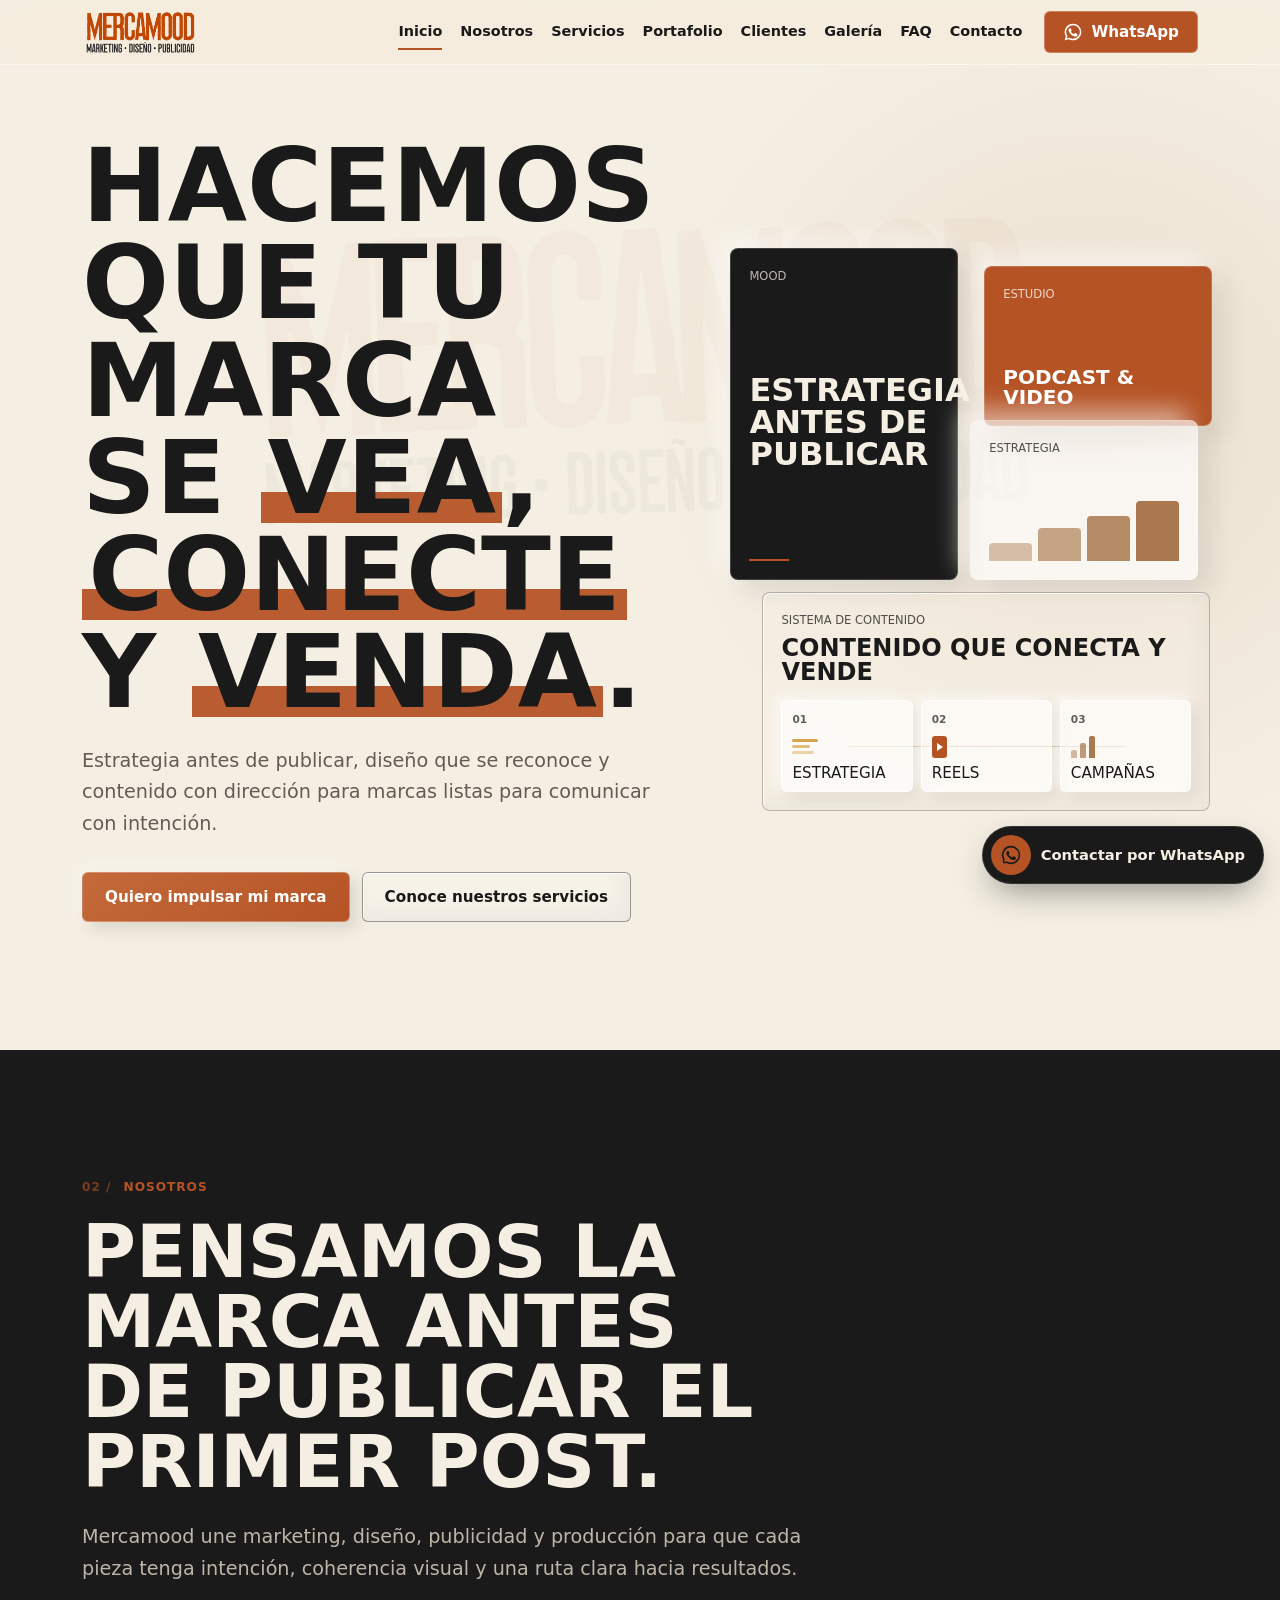
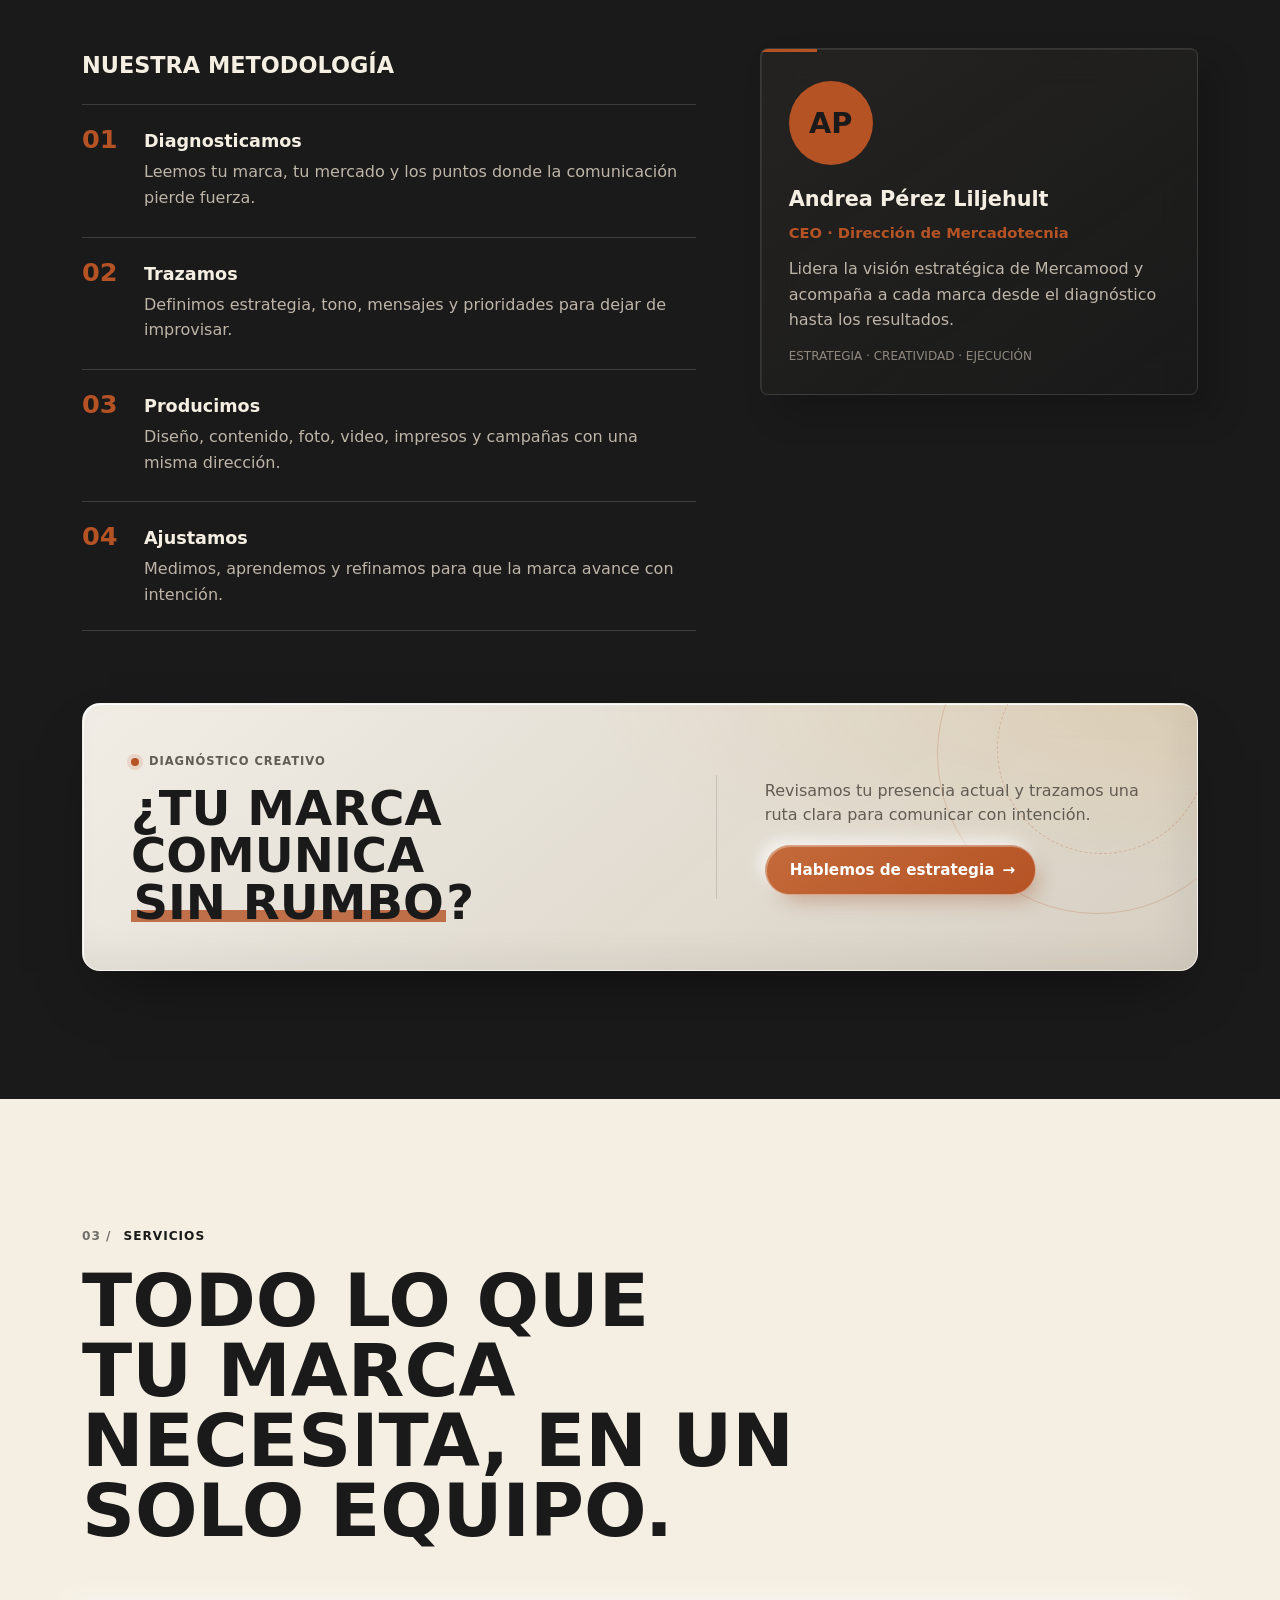
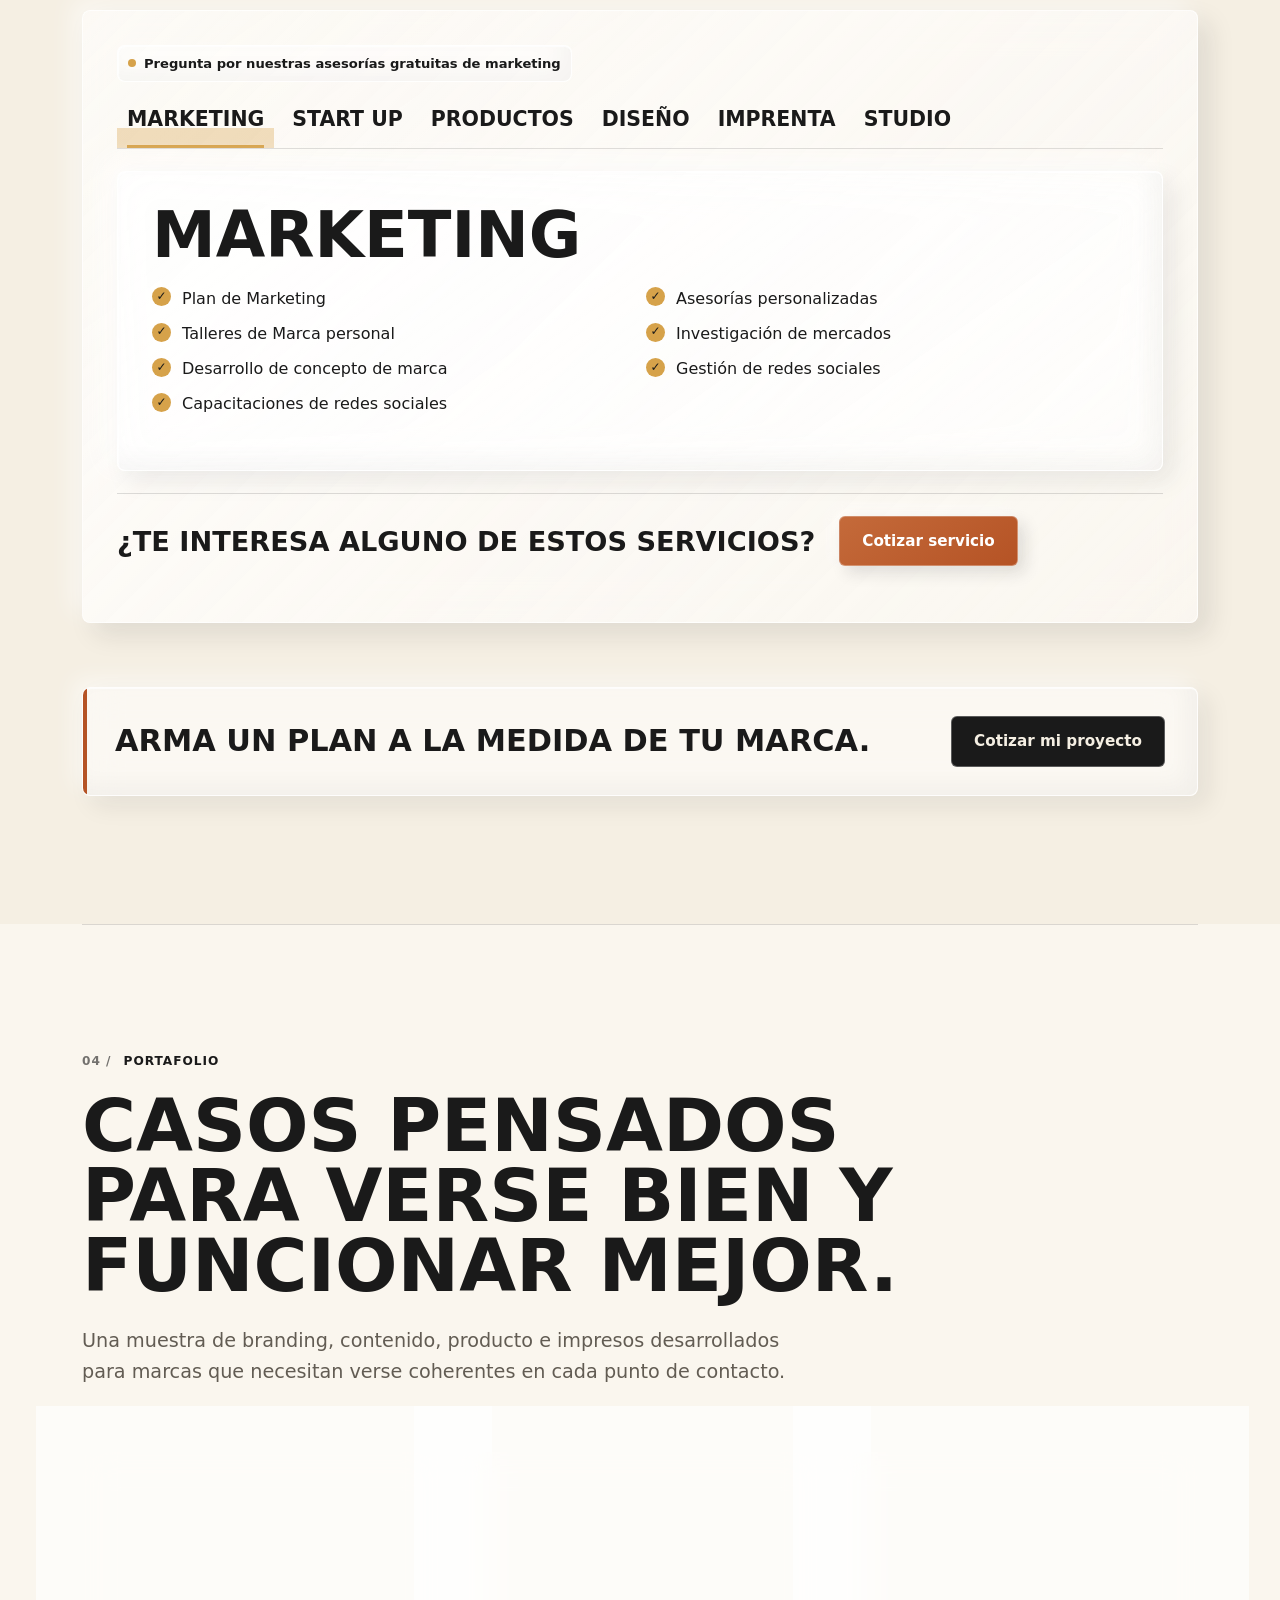
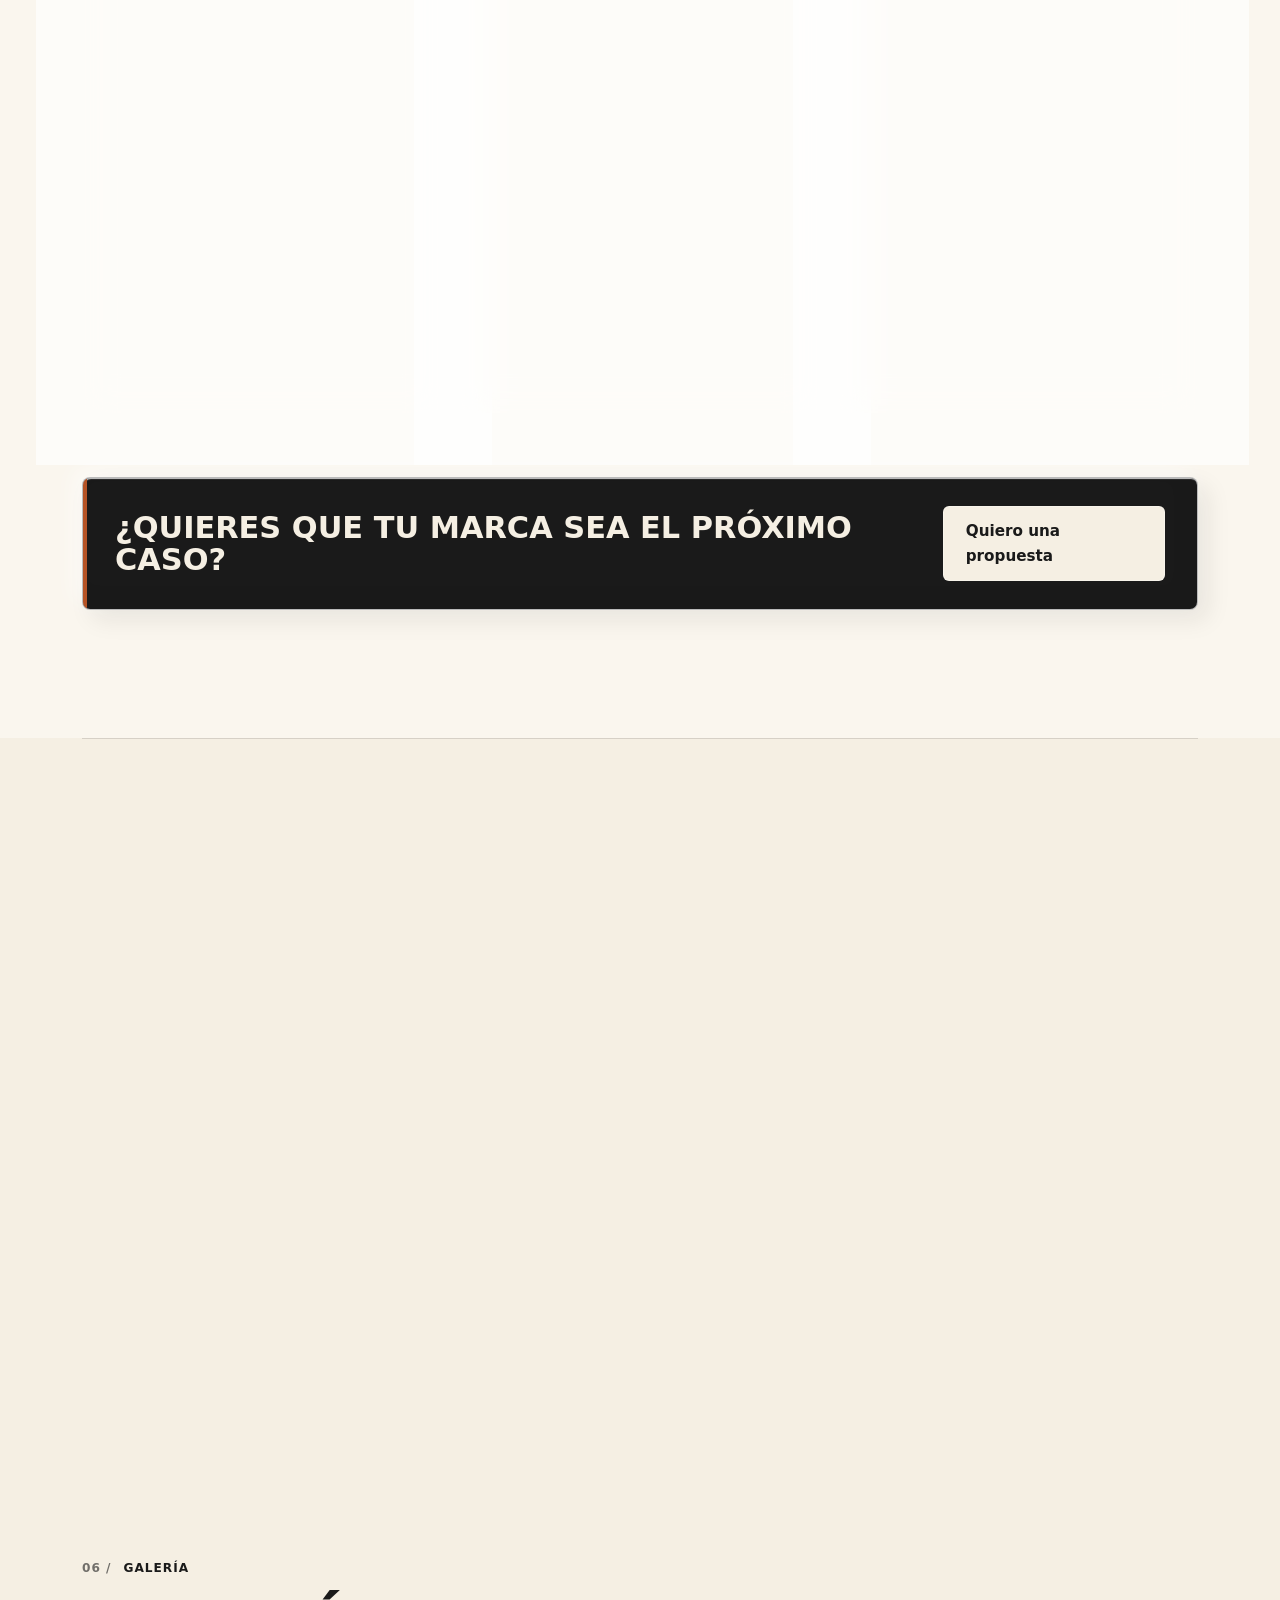
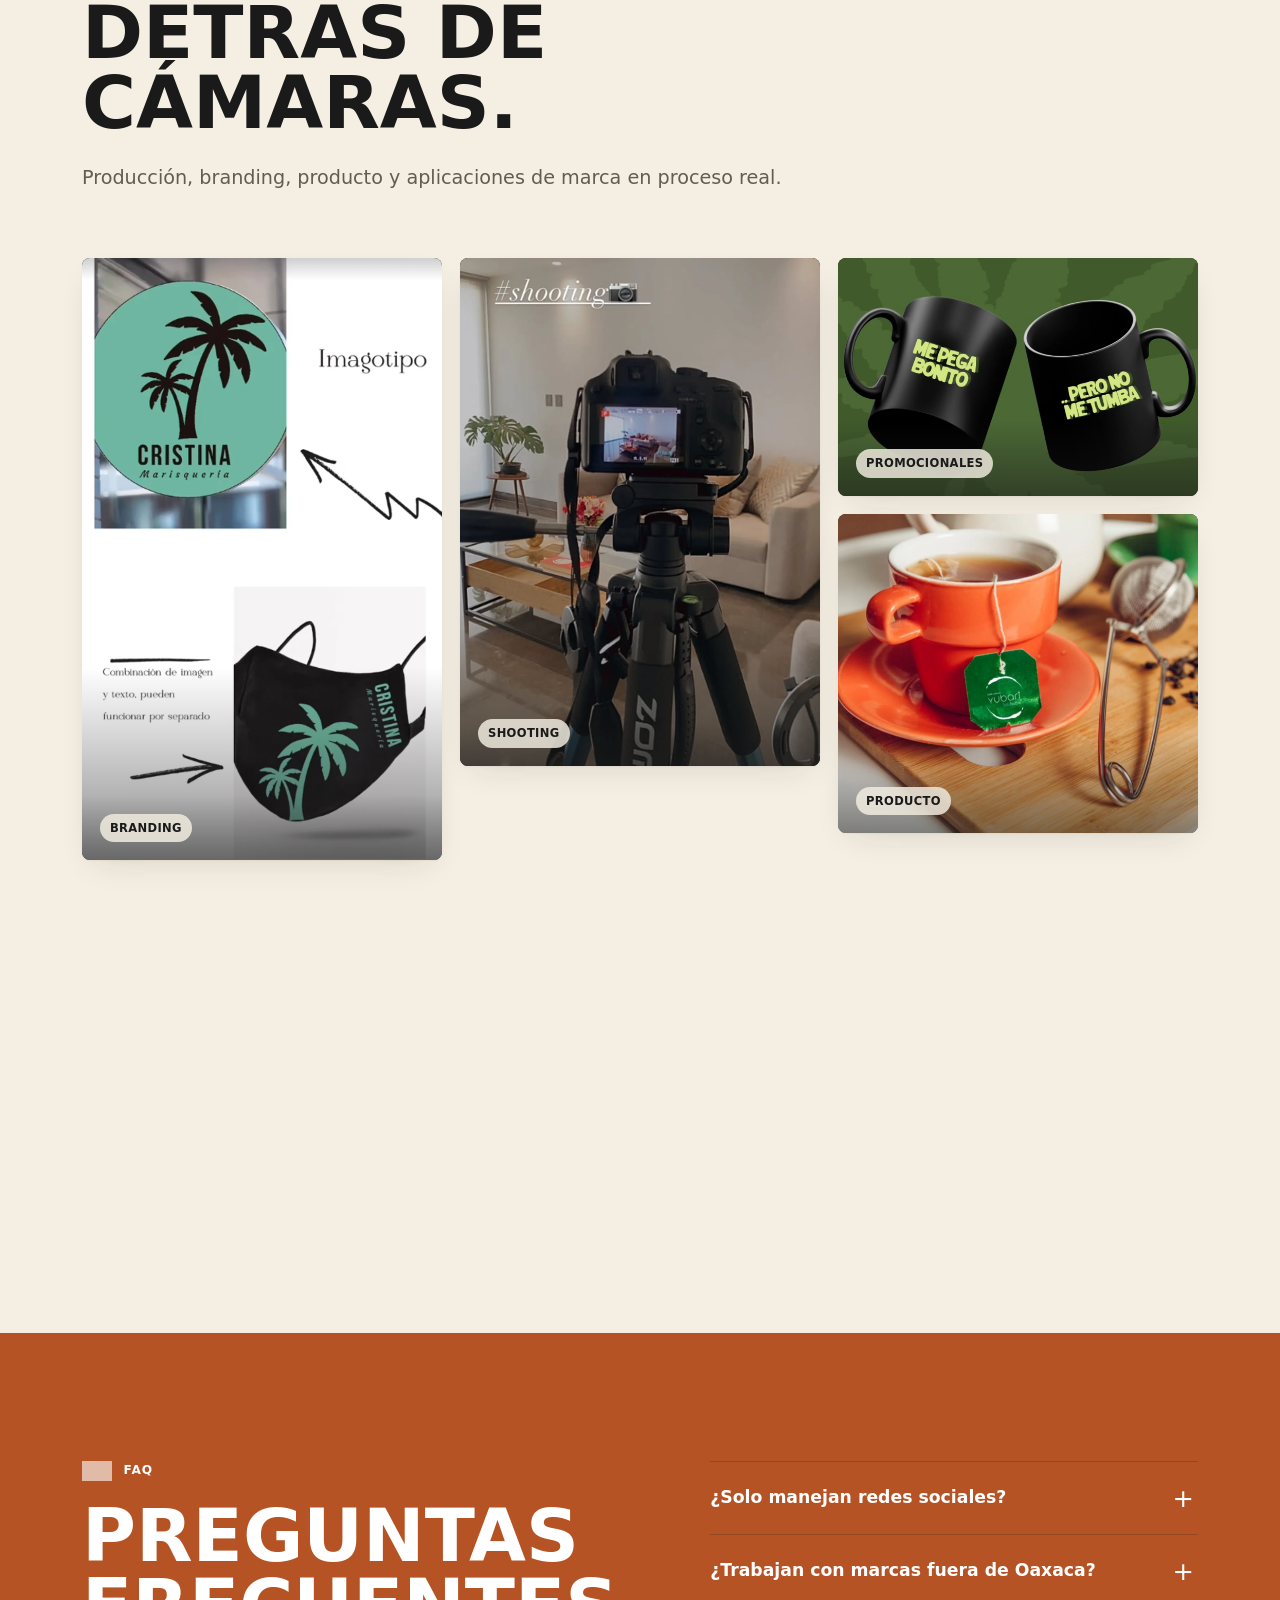
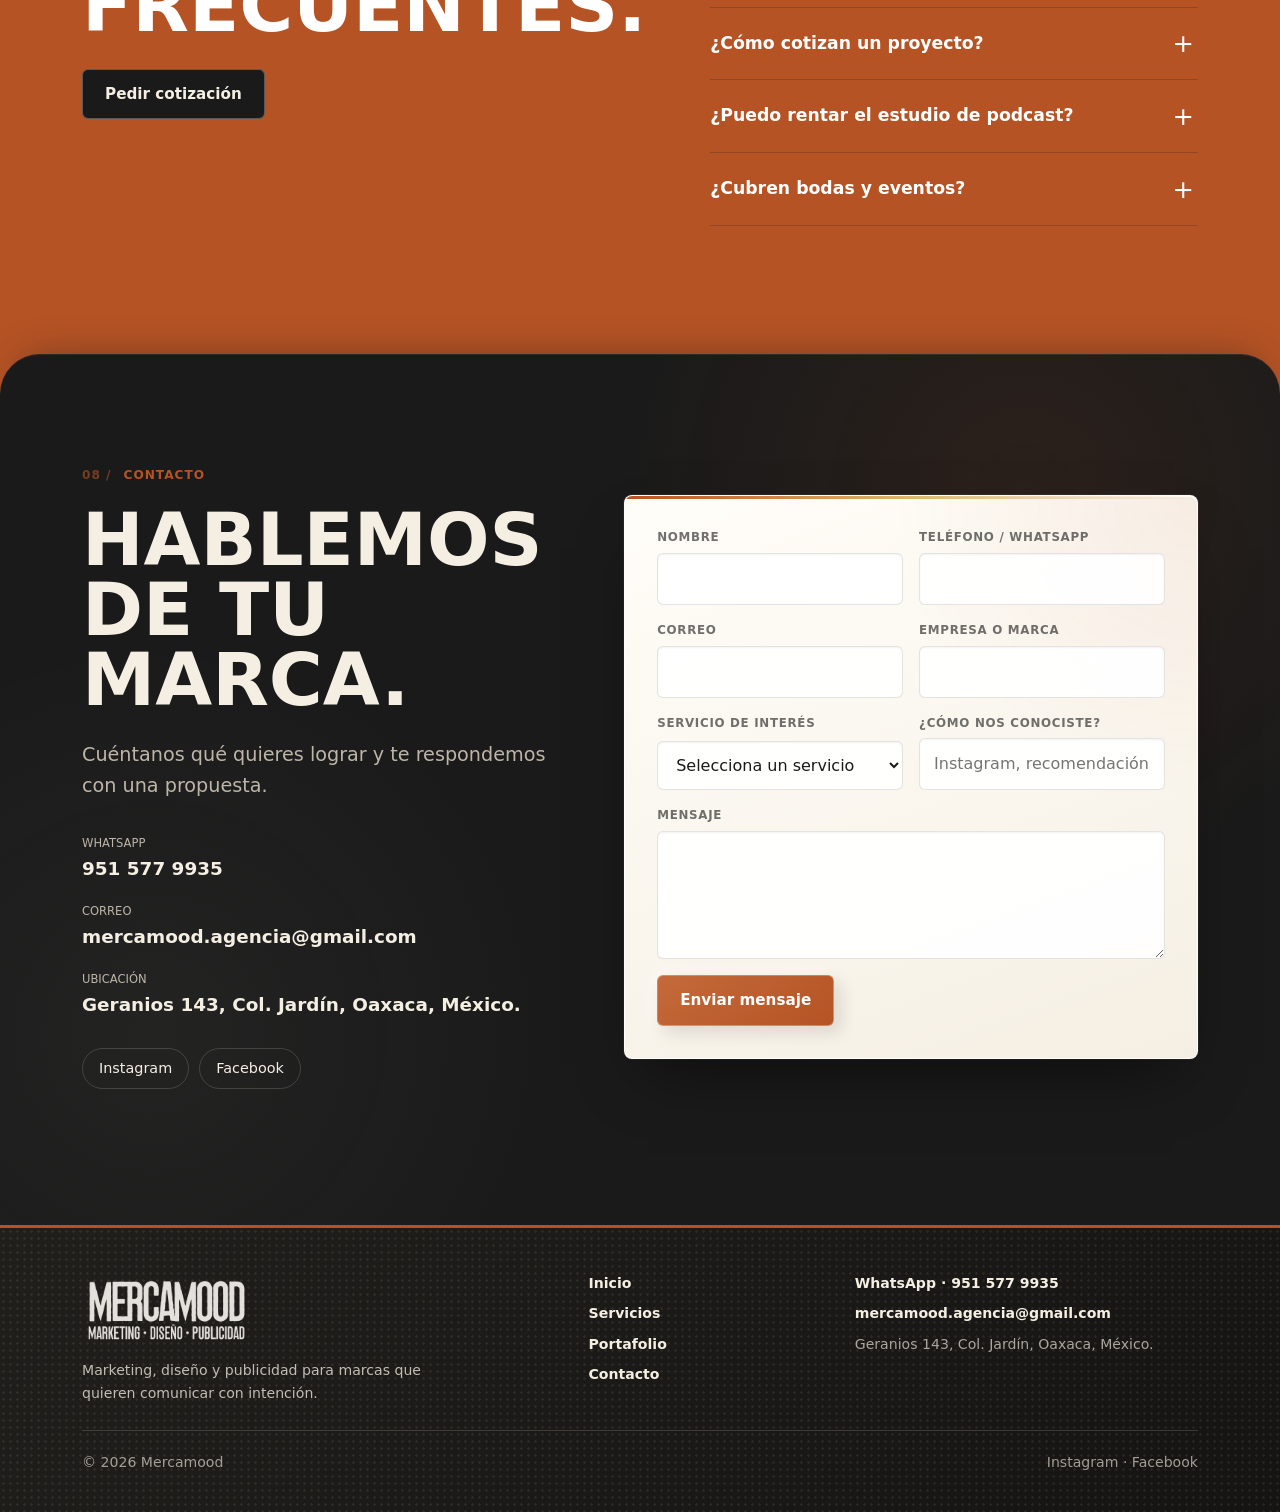
==== index.html @ 25a45ab7 "Add Mercamood landing page" ====
<!DOCTYPE html>
<html lang="es">
  <head>
    <meta charset="utf-8">
    <meta name="viewport" content="width=device-width, initial-scale=1">
    <title>Mercamood | Agencia creativa de marketing y comunicación en Oaxaca</title>
    <meta name="description" content="Hacemos que tu marca se vea, conecte y venda. Estrategia, contenido, diseño y publicidad para marcas que quieren dejar de improvisar y empezar a comunicar con intención.">
    <meta name="theme-color" content="#1A1A1A">
    <link rel="canonical" href="https://mercamood.com.mx/">
    <meta property="og:type" content="website">
    <meta property="og:locale" content="es_MX">
    <meta property="og:url" content="https://mercamood.com.mx/">
    <meta property="og:site_name" content="Mercamood">
    <meta property="og:title" content="Mercamood | Hacemos que tu marca se vea, conecte y venda.">
    <meta property="og:description" content="Estrategia, contenido, diseño y publicidad para marcas que quieren dejar de improvisar y empezar a comunicar con intención.">
    <meta property="og:image" content="https://mercamood.com.mx/assets/og-mercamood.png">
    <meta property="og:image:width" content="1200">
    <meta property="og:image:height" content="630">
    <meta property="og:image:alt" content="Mercamood, agencia creativa de marketing, diseño y publicidad en Oaxaca.">
    <meta name="twitter:card" content="summary_large_image">
    <meta name="twitter:title" content="Mercamood | Hacemos que tu marca se vea, conecte y venda.">
    <meta name="twitter:description" content="Agencia creativa integral de marketing y comunicación en Oaxaca de Juárez.">
    <meta name="twitter:image" content="https://mercamood.com.mx/assets/og-mercamood.png">
    <script type="application/ld+json">
      {
        "@context": "https://schema.org",
        "@type": "ProfessionalService",
        "name": "Mercamood",
        "url": "https://mercamood.com.mx/",
        "logo": "https://mercamood.com.mx/assets/mercamood-logo.png",
        "image": "https://mercamood.com.mx/assets/og-mercamood.png",
        "description": "Agencia creativa de marketing, diseño y publicidad en Oaxaca de Juárez.",
        "telephone": "+529515779935",
        "email": "mercamood.agencia@gmail.com",
        "address": {
          "@type": "PostalAddress",
          "streetAddress": "Geranios 143, Col. Jardín",
          "addressLocality": "Oaxaca",
          "addressCountry": "MX"
        },
        "sameAs": [
          "https://www.instagram.com/mercamood.mx/",
          "https://www.facebook.com/mercamood.agencia"
        ]
      }
    </script>
    <link rel="icon" href="data:image/svg+xml,%3Csvg xmlns='http://www.w3.org/2000/svg' viewBox='0 0 64 64'%3E%3Crect width='64' height='64' rx='14' fill='%231A1A1A'/%3E%3Ctext x='50%25' y='56%25' text-anchor='middle' dominant-baseline='middle' font-family='Arial' font-weight='900' font-size='38' fill='%23B55325'%3EM%3C/text%3E%3C/svg%3E">
    <link rel="stylesheet" href="styles.css">
    <script>document.documentElement.classList.add('js');</script>
    <script src="script.js" defer></script>
  </head>
  <body>
    <a class="skip-link" href="#inicio">Saltar al contenido</a>

    <header class="site-header" id="top">
      <div class="container header-inner">
        <a class="brand" href="#inicio" aria-label="Mercamood, ir al inicio">
          <img class="brand-logo" src="assets/mercamood-logo.png" alt="Mercamood">
        </a>

        <button class="nav-toggle" type="button" aria-expanded="false" aria-controls="site-nav">
          <span class="nav-toggle-bar" aria-hidden="true"></span>
          <span class="sr-only">Abrir menú</span>
        </button>

        <nav class="site-nav" id="site-nav" aria-label="Principal">
          <ul>
            <li><a href="#inicio" data-nav>Inicio</a></li>
            <li><a href="#nosotros" data-nav>Nosotros</a></li>
            <li><a href="#servicios" data-nav>Servicios</a></li>
            <li><a href="#portafolio" data-nav>Portafolio</a></li>
            <li><a href="#clientes" data-nav>Clientes</a></li>
            <li><a href="#galeria" data-nav>Galería</a></li>
            <li><a href="#faq" data-nav>FAQ</a></li>
            <li><a href="#contacto" data-nav>Contacto</a></li>
          </ul>
          <a class="btn btn-whatsapp header-cta" href="https://wa.me/9515779935" target="_blank" rel="noopener">
            <svg aria-hidden="true" viewBox="0 0 24 24" class="icon"><path fill="currentColor" d="M12 2a10 10 0 0 0-8.6 15.1L2 22l5-1.3A10 10 0 1 0 12 2Zm0 18.2a8.2 8.2 0 0 1-4.2-1.2l-.3-.2-3 .8.8-2.9-.2-.3A8.2 8.2 0 1 1 12 20.2Zm4.5-6.1c-.2-.1-1.5-.7-1.7-.8-.2-.1-.4-.1-.6.1l-.8 1c-.1.2-.3.2-.5.1a6.7 6.7 0 0 1-3.3-2.9c-.3-.4.3-.4.7-1.4.1-.2 0-.3 0-.4l-.8-1.8c-.2-.5-.4-.4-.6-.4h-.5a1 1 0 0 0-.7.3 3 3 0 0 0-.9 2.2 5.2 5.2 0 0 0 1.1 2.7 11.8 11.8 0 0 0 4.5 4c1.7.7 2.3.8 3.2.6.5-.1 1.5-.6 1.7-1.2.2-.6.2-1.1.2-1.2-.1-.1-.3-.2-.5-.3Z"/></svg>
            WhatsApp
          </a>
        </nav>
      </div>
    </header>

    <main>
      <!-- 1. INICIO -->
      <section id="inicio" class="section hero bg-cream" aria-labelledby="hero-title">
        <div class="container hero-grid">
          <div class="hero-copy reveal">
            <h1 id="hero-title" class="display">Hacemos que tu marca se <em>vea</em>, <em>conecte</em> y <em>venda</em>.</h1>
            <p class="lead">Estrategia antes de publicar, diseño que se reconoce y contenido con dirección para marcas listas para comunicar con intención.</p>
            <div class="actions">
              <a class="btn btn-primary" href="#contacto">Quiero impulsar mi marca</a>
              <a class="btn btn-ghost" href="#servicios">Conoce nuestros servicios</a>
            </div>
          </div>

          <div class="hero-visual reveal" aria-hidden="true">
            <div class="hv-card hv-charcoal">
              <span class="hv-kicker">Mood</span>
              <strong>Estrategia antes de publicar</strong>
            </div>
            <div class="hv-card hv-naranja">
              <span class="hv-kicker">Estudio</span>
              <strong>Podcast &amp; video</strong>
            </div>
            <div class="hv-card hv-white">
              <span class="hv-kicker">Estrategia</span>
              <span class="hv-bars"><i></i><i></i><i></i><i></i></span>
            </div>
            <div class="hv-card hv-outline hv-system">
              <div class="hv-system-head">
                <span class="hv-kicker">Sistema de contenido</span>
                <strong>Contenido que conecta y vende</strong>
              </div>
              <ol class="hv-flow">
                <li class="hv-step hv-step-plan"><span class="hv-step-num">01</span><span class="hv-glyph"><i></i><i></i><i></i></span><span class="hv-step-name">Estrategia</span></li>
                <li class="hv-step hv-step-reels"><span class="hv-step-num">02</span><span class="hv-glyph"><i></i></span><span class="hv-step-name">Reels</span></li>
                <li class="hv-step hv-step-ads"><span class="hv-step-num">03</span><span class="hv-glyph"><i></i><i></i><i></i></span><span class="hv-step-name">Campañas</span></li>
              </ol>
            </div>
          </div>
        </div>
      </section>

      <!-- 2. NOSOTROS -->
      <section id="nosotros" class="section bg-charcoal" aria-labelledby="nosotros-title">
        <div class="container">
          <div class="section-head reveal">
            <p class="eyebrow">Nosotros</p>
            <h2 id="nosotros-title" class="display">Pensamos la marca antes de publicar el primer post.</h2>
            <p class="lead">Mercamood une marketing, diseño, publicidad y producción para que cada pieza tenga intención, coherencia visual y una ruta clara hacia resultados.</p>
          </div>

          <div class="about-grid">
            <div class="method reveal">
              <h3 class="subhead">Nuestra metodología</h3>
              <ol class="method-list">
                <li><span class="step">01</span><div><strong>Diagnosticamos</strong><p>Leemos tu marca, tu mercado y los puntos donde la comunicación pierde fuerza.</p></div></li>
                <li><span class="step">02</span><div><strong>Trazamos</strong><p>Definimos estrategia, tono, mensajes y prioridades para dejar de improvisar.</p></div></li>
                <li><span class="step">03</span><div><strong>Producimos</strong><p>Diseño, contenido, foto, video, impresos y campañas con una misma dirección.</p></div></li>
                <li><span class="step">04</span><div><strong>Ajustamos</strong><p>Medimos, aprendemos y refinamos para que la marca avance con intención.</p></div></li>
              </ol>
            </div>

            <aside class="team-card reveal" aria-label="Equipo">
              <div class="avatar" aria-hidden="true">AP</div>
              <h3>Andrea Pérez Liljehult</h3>
              <p class="role">CEO · Dirección de Mercadotecnia</p>
              <p>Lidera la visión estratégica de Mercamood y acompaña a cada marca desde el diagnóstico hasta los resultados.</p>
              <p class="note">Estrategia · creatividad · ejecución</p>
            </aside>
          </div>

          <div class="cta-editorial reveal">
            <div class="cta-editorial-copy">
              <span class="cta-editorial-kicker">Diagnóstico creativo</span>
              <p class="cta-editorial-title">¿Tu marca comunica <em>sin rumbo</em>?</p>
            </div>
            <div class="cta-editorial-action">
              <p>Revisamos tu presencia actual y trazamos una ruta clara para comunicar con intención.</p>
              <a class="btn btn-primary" href="#contacto">Hablemos de estrategia <span class="cta-arrow" aria-hidden="true">→</span></a>
            </div>
          </div>
        </div>
      </section>

      <!-- 3. SERVICIOS -->
      <section id="servicios" class="section bg-cream" aria-labelledby="servicios-title">
        <div class="container">
          <div class="section-head reveal">
            <p class="eyebrow">Servicios</p>
            <h2 id="servicios-title" class="display">Todo lo que tu marca necesita, en un solo equipo.</h2>
          </div>

          <div class="services-catalog reveal" data-service-catalog>
            <p class="services-badge">Pregunta por nuestras asesorías gratuitas de marketing</p>

            <div class="service-tabs" role="tablist" aria-label="Categorías de servicios de Mercamood">
              <button class="service-tab is-active" id="tab-marketing" type="button" role="tab" aria-selected="true" aria-controls="panel-marketing" data-service-tab="marketing">Marketing</button>
              <button class="service-tab" id="tab-startup" type="button" role="tab" aria-selected="false" aria-controls="panel-startup" data-service-tab="startup">Start Up</button>
              <button class="service-tab" id="tab-productos" type="button" role="tab" aria-selected="false" aria-controls="panel-productos" data-service-tab="productos">Productos</button>
              <button class="service-tab" id="tab-diseno" type="button" role="tab" aria-selected="false" aria-controls="panel-diseno" data-service-tab="diseno">Diseño</button>
              <button class="service-tab" id="tab-imprenta" type="button" role="tab" aria-selected="false" aria-controls="panel-imprenta" data-service-tab="imprenta">Imprenta</button>
              <button class="service-tab" id="tab-studio" type="button" role="tab" aria-selected="false" aria-controls="panel-studio" data-service-tab="studio">Studio</button>
            </div>

            <div class="service-panels">
              <section class="service-panel is-active" id="panel-marketing" role="tabpanel" aria-labelledby="tab-marketing" data-service-panel="marketing">
                <h3>Marketing</h3>
                <ul class="service-bullets">
                  <li>Plan de Marketing</li>
                  <li>Asesorías personalizadas</li>
                  <li>Talleres de Marca personal</li>
                  <li>Investigación de mercados</li>
                  <li>Desarrollo de concepto de marca</li>
                  <li>Gestión de redes sociales</li>
                  <li>Capacitaciones de redes sociales</li>
                </ul>
              </section>

              <section class="service-panel" id="panel-startup" role="tabpanel" aria-labelledby="tab-startup" data-service-panel="startup" hidden>
                <h3>Start Up</h3>
                <ul class="service-bullets">
                  <li>Capacitación exprés en marketing para emprendedores — talleres breves: cómo vender en redes, cómo tomar fotos, estrategia digital</li>
                  <li>Desarrollo de productos alimenticios — formulación y prueba de recetas</li>
                  <li>Creación de menús o concepto gastronómico — menús para restaurantes, cafeterías, food trucks</li>
                </ul>
              </section>

              <section class="service-panel" id="panel-productos" role="tabpanel" aria-labelledby="tab-productos" data-service-panel="productos" hidden>
                <h3>Productos</h3>
                <ul class="service-bullets">
                  <li>Personalizaciones exclusivas</li>
                  <li>Uniformes</li>
                  <li>Productos promocionales</li>
                </ul>
              </section>

              <section class="service-panel" id="panel-diseno" role="tabpanel" aria-labelledby="tab-diseno" data-service-panel="diseno" hidden>
                <h3>Diseño</h3>
                <ul class="service-bullets">
                  <li>Manual de Identidad</li>
                  <li>Gráfico</li>
                  <li>Editorial</li>
                  <li>Catálogos</li>
                  <li>Publicitario</li>
                  <li>Packaging</li>
                  <li>Corporativo</li>
                  <li>Ilustración digital</li>
                </ul>
              </section>

              <section class="service-panel" id="panel-imprenta" role="tabpanel" aria-labelledby="tab-imprenta" data-service-panel="imprenta" hidden>
                <h3>Imprenta</h3>
                <ul class="service-bullets">
                  <li>Papelería corporativa</li>
                  <li>Impresión digital y Offset</li>
                  <li>Vinilos (impresión y/o instalación)</li>
                  <li>Imanes</li>
                  <li>Stickers</li>
                  <li>Serigrafía</li>
                  <li>Sublimación</li>
                  <li>Corte láser</li>
                  <li>DTF</li>
                  <li>Vinil textil</li>
                </ul>
              </section>

              <section class="service-panel" id="panel-studio" role="tabpanel" aria-labelledby="tab-studio" data-service-panel="studio" hidden>
                <h3>Studio</h3>
                <ul class="service-bullets">
                  <li>Set de escenario</li>
                  <li>Grabación</li>
                  <li>Ediciones</li>
                  <li>Generación de guiones de contenido</li>
                </ul>
              </section>
            </div>

            <div class="service-accordion" role="group" aria-label="Categorías de servicios de Mercamood">
              <div class="service-accordion-item">
                <button class="service-accordion-trigger is-active" type="button" aria-expanded="true" data-service-accordion="marketing">Marketing</button>
                <div class="service-accordion-panel is-active" data-service-accordion-panel="marketing">
                  <ul class="service-bullets">
                    <li>Plan de Marketing</li>
                    <li>Asesorías personalizadas</li>
                    <li>Talleres de Marca personal</li>
                    <li>Investigación de mercados</li>
                    <li>Desarrollo de concepto de marca</li>
                    <li>Gestión de redes sociales</li>
                    <li>Capacitaciones de redes sociales</li>
                  </ul>
                </div>
              </div>

              <div class="service-accordion-item">
                <button class="service-accordion-trigger" type="button" aria-expanded="false" data-service-accordion="startup">Start Up</button>
                <div class="service-accordion-panel" data-service-accordion-panel="startup" hidden>
                  <ul class="service-bullets">
                    <li>Capacitación exprés en marketing para emprendedores — talleres breves: cómo vender en redes, cómo tomar fotos, estrategia digital</li>
                    <li>Desarrollo de productos alimenticios — formulación y prueba de recetas</li>
                    <li>Creación de menús o concepto gastronómico — menús para restaurantes, cafeterías, food trucks</li>
                  </ul>
                </div>
              </div>

              <div class="service-accordion-item">
                <button class="service-accordion-trigger" type="button" aria-expanded="false" data-service-accordion="productos">Productos</button>
                <div class="service-accordion-panel" data-service-accordion-panel="productos" hidden>
                  <ul class="service-bullets">
                    <li>Personalizaciones exclusivas</li>
                    <li>Uniformes</li>
                    <li>Productos promocionales</li>
                  </ul>
                </div>
              </div>

              <div class="service-accordion-item">
                <button class="service-accordion-trigger" type="button" aria-expanded="false" data-service-accordion="diseno">Diseño</button>
                <div class="service-accordion-panel" data-service-accordion-panel="diseno" hidden>
                  <ul class="service-bullets">
                    <li>Manual de Identidad</li>
                    <li>Gráfico</li>
                    <li>Editorial</li>
                    <li>Catálogos</li>
                    <li>Publicitario</li>
                    <li>Packaging</li>
                    <li>Corporativo</li>
                    <li>Ilustración digital</li>
                  </ul>
                </div>
              </div>

              <div class="service-accordion-item">
                <button class="service-accordion-trigger" type="button" aria-expanded="false" data-service-accordion="imprenta">Imprenta</button>
                <div class="service-accordion-panel" data-service-accordion-panel="imprenta" hidden>
                  <ul class="service-bullets">
                    <li>Papelería corporativa</li>
                    <li>Impresión digital y Offset</li>
                    <li>Vinilos (impresión y/o instalación)</li>
                    <li>Imanes</li>
                    <li>Stickers</li>
                    <li>Serigrafía</li>
                    <li>Sublimación</li>
                    <li>Corte láser</li>
                    <li>DTF</li>
                    <li>Vinil textil</li>
                  </ul>
                </div>
              </div>

              <div class="service-accordion-item">
                <button class="service-accordion-trigger" type="button" aria-expanded="false" data-service-accordion="studio">Studio</button>
                <div class="service-accordion-panel" data-service-accordion-panel="studio" hidden>
                  <ul class="service-bullets">
                    <li>Set de escenario</li>
                    <li>Grabación</li>
                    <li>Ediciones</li>
                    <li>Generación de guiones de contenido</li>
                  </ul>
                </div>
              </div>
            </div>

            <div class="service-catalog-cta">
              <p>¿Te interesa alguno de estos servicios?</p>
              <a class="btn btn-primary" href="#contacto">Cotizar servicio</a>
            </div>
          </div>

          <div class="cta-strip cta-light reveal">
            <p>Arma un plan a la medida de tu marca.</p>
            <a class="btn btn-dark" href="#contacto">Cotizar mi proyecto</a>
          </div>
        </div>
      </section>

      <!-- 4. PORTAFOLIO -->
      <section id="portafolio" class="section bg-paper" aria-labelledby="portafolio-title">
        <div class="container">
          <div class="section-head reveal">
            <p class="eyebrow">Portafolio</p>
            <h2 id="portafolio-title" class="display">Casos pensados para verse bien y funcionar mejor.</h2>
            <p class="lead">Una muestra de branding, contenido, producto e impresos desarrollados para marcas que necesitan verse coherentes en cada punto de contacto.</p>
          </div>

          <div class="projects-grid">
            <article class="project-card reveal">
              <div class="project-media">
                <img src="assets/work/webp/rodda-branding.webp" alt="Aplicaciones de identidad visual para Rodda Bienes Raíces" loading="lazy">
              </div>
              <div class="project-body">
                <p class="project-tag">Branding · Diseño</p>
                <h3>Identidad visual para marca inmobiliaria</h3>
                <p class="project-desc">Un sistema sobrio y confiable, aplicado a papelería, uniforme y piezas base de comunicación.</p>
                <ul class="project-chips" aria-label="Entregables">
                  <li>1 sistema visual</li>
                  <li>4+ aplicaciones</li>
                </ul>
              </div>
            </article>
            <article class="project-card reveal">
              <div class="project-media">
                <img src="assets/work/webp/aroma-packaging.webp" alt="Packaging y tarjetas para Aroma Pastelería" loading="lazy">
              </div>
              <div class="project-body">
                <p class="project-tag">Packaging · Publicidad</p>
                <h3>Aplicaciones para marca gastronómica</h3>
                <p class="project-desc">La identidad llevada a empaques, tarjetas y soportes visibles en el punto de venta.</p>
                <ul class="project-chips" aria-label="Entregables">
                  <li>3 formatos base</li>
                  <li>Presencia 360°</li>
                </ul>
              </div>
            </article>
            <article class="project-card reveal">
              <div class="project-media media-focus-top">
                <img src="assets/work/webp/keune-productos.webp" alt="Sesión de producto para contenido digital" loading="lazy">
              </div>
              <div class="project-body">
                <p class="project-tag">Contenido · Producto</p>
                <h3>Producción visual para redes</h3>
                <p class="project-desc">Sesión de producto con composición lista para contenido comercial y redes sociales.</p>
                <ul class="project-chips" aria-label="Entregables">
                  <li>Foto producto</li>
                  <li>Reel</li>
                </ul>
              </div>
            </article>
          </div>

          <div class="cta-strip cta-on-accent reveal">
            <p>¿Quieres que tu marca sea el próximo caso?</p>
            <a class="btn btn-light" href="#contacto">Quiero una propuesta</a>
          </div>
        </div>
      </section>

      <!-- 5. CLIENTES -->
      <section id="clientes" class="section bg-cream" aria-labelledby="clientes-title">
        <div class="container">
          <div class="section-head reveal">
            <p class="eyebrow">Clientes</p>
            <h2 id="clientes-title" class="display">Marcas que confían en nosotros.</h2>
            <p class="lead">Algunas marcas y proyectos presentes en nuestro trabajo visual.</p>
          </div>
          <ul class="clients-grid reveal" aria-label="Clientes y proyectos">
            <li><span>Cristina</span><small>Branding</small></li>
            <li><span>Rodda</span><small>Identidad</small></li>
            <li><span>Aroma</span><small>Packaging</small></li>
            <li><span>Yubari</span><small>Producto</small></li>
            <li><span>Abismal</span><small>Rótulo</small></li>
            <li><span>Guinda</span><small>Diseño</small></li>
          </ul>
        </div>
      </section>

      <!-- 6. GALERÍA -->
      <section id="galeria" class="section bg-cream" aria-labelledby="galeria-title">
        <div class="container">
          <div class="section-head reveal">
            <p class="eyebrow">Galería</p>
            <h2 id="galeria-title" class="display">Detrás de cámaras.</h2>
            <p class="lead">Producción, branding, producto y aplicaciones de marca en proceso real.</p>
          </div>
          <div class="gallery-grid">
            <div class="g-col">
              <figure class="g-item g-portrait reveal">
                <img src="assets/work/webp/cristina-marisqueria.webp" alt="Aplicación de imagotipo para Cristina Marisquería" width="1400" height="2342" loading="lazy">
                <figcaption>Branding</figcaption>
              </figure>
              <figure class="g-item reveal">
                <img src="assets/work/webp/guinda-colectivo.webp" alt="Diseño de identidad para Guinda Colectivo" width="1400" height="1184" loading="lazy">
                <figcaption>Identidad</figcaption>
              </figure>
            </div>
            <div class="g-col">
              <figure class="g-item g-portrait reveal">
                <img src="assets/work/webp/shooting-studio.webp" alt="Cámara en sesión de shooting para contenido" width="1400" height="1976" loading="lazy">
                <figcaption>Shooting</figcaption>
              </figure>
              <figure class="g-item reveal">
                <img src="assets/work/webp/aroma-publicidad.webp" alt="Publicidad exterior para Aroma Pastelería" width="1400" height="1382" loading="lazy">
                <figcaption>Publicidad</figcaption>
              </figure>
            </div>
            <div class="g-col">
              <figure class="g-item g-landscape reveal">
                <img src="assets/work/webp/tazas-promocionales.webp" alt="Tazas promocionales personalizadas" width="1400" height="926" loading="lazy">
                <figcaption>Promocionales</figcaption>
              </figure>
              <figure class="g-item reveal">
                <img src="assets/work/webp/yubari-producto.webp" alt="Fotografía de producto para Yubari" width="1400" height="1243" loading="lazy">
                <figcaption>Producto</figcaption>
              </figure>
              <figure class="g-item reveal">
                <img src="assets/work/webp/abismal-rotulo.webp" alt="Rótulo luminoso para Abismal Mezcal Artesanal" width="1400" height="1376" loading="lazy">
                <figcaption>Rótulo</figcaption>
              </figure>
            </div>
          </div>
        </div>
      </section>

      <!-- 7. FAQ -->
      <section id="faq" class="section bg-naranja" aria-labelledby="faq-title">
        <div class="container faq-layout">
          <div class="section-head reveal">
            <p class="eyebrow">FAQ</p>
            <h2 id="faq-title" class="display">Preguntas frecuentes.</h2>
            <a class="btn btn-light" href="#contacto">Pedir cotización</a>
          </div>
          <div class="faq-list reveal">
            <details>
              <summary>¿Solo manejan redes sociales?</summary>
              <p>No. Somos una agencia integral: estrategia, branding, diseño, contenido, publicidad, eventos y producción en estudio.</p>
            </details>
            <details>
              <summary>¿Trabajan con marcas fuera de Oaxaca?</summary>
              <p>Sí. Estamos en Oaxaca de Juárez y trabajamos de forma remota con marcas de otras ciudades.</p>
            </details>
            <details>
              <summary>¿Cómo cotizan un proyecto?</summary>
              <p>Platicamos contigo sobre tus objetivos y armamos una propuesta a la medida. Escríbenos por WhatsApp o llena el formulario.</p>
            </details>
            <details>
              <summary>¿Puedo rentar el estudio de podcast?</summary>
              <p>Sí. Contamos con espacio para grabación de podcast y producción audiovisual. Pregunta por disponibilidad.</p>
            </details>
            <details>
              <summary>¿Cubren bodas y eventos?</summary>
              <p>Sí, como Wedding Content Creator y para eventos sociales y corporativos, con contenido listo para redes.</p>
            </details>
          </div>
        </div>
      </section>

      <!-- 8. CONTACTO -->
      <section id="contacto" class="section bg-charcoal" aria-labelledby="contacto-title">
        <div class="container contact-grid">
          <div class="contact-info reveal">
            <p class="eyebrow">Contacto</p>
            <h2 id="contacto-title" class="display">Hablemos de tu marca.</h2>
            <p class="lead">Cuéntanos qué quieres lograr y te respondemos con una propuesta.</p>
            <ul class="contact-list">
              <li><span>WhatsApp</span><a href="https://wa.me/9515779935" target="_blank" rel="noopener">951 577 9935</a></li>
              <li><span>Correo</span><a href="mailto:mercamood.agencia@gmail.com">mercamood.agencia@gmail.com</a></li>
              <li><span>Ubicación</span><p>Geranios 143, Col. Jardín, Oaxaca, México.</p></li>
            </ul>
            <ul class="socials" aria-label="Redes sociales">
              <li><a href="https://www.instagram.com/mercamood.mx/" target="_blank" rel="noopener" aria-label="Instagram de Mercamood">Instagram</a></li>
              <li><a href="https://www.facebook.com/mercamood.agencia" target="_blank" rel="noopener" aria-label="Facebook de Mercamood">Facebook</a></li>
            </ul>
          </div>

          <form class="contact-form reveal" id="contact-form" novalidate>
            <div class="field">
              <label for="f-nombre">Nombre</label>
              <input id="f-nombre" name="nombre" type="text" autocomplete="name" required>
            </div>
            <div class="field">
              <label for="f-tel">Teléfono / WhatsApp</label>
              <input id="f-tel" name="telefono" type="tel" autocomplete="tel" inputmode="tel" required>
            </div>
            <div class="field">
              <label for="f-correo">Correo</label>
              <input id="f-correo" name="correo" type="email" autocomplete="email" required>
            </div>
            <div class="field">
              <label for="f-empresa">Empresa o marca</label>
              <input id="f-empresa" name="empresa" type="text" autocomplete="organization">
            </div>
            <div class="field">
              <label for="f-servicio">Servicio de interés</label>
              <select id="f-servicio" name="servicio" required>
                <option value="" disabled selected>Selecciona un servicio</option>
                <option>Marketing</option>
                <option>Start Up</option>
                <option>Productos</option>
                <option>Diseño</option>
                <option>Imprenta</option>
                <option>Studio</option>
              </select>
            </div>
            <div class="field">
              <label for="f-origen">¿Cómo nos conociste?</label>
              <input id="f-origen" name="origen" type="text" placeholder="Instagram, recomendación...">
            </div>
            <div class="field field-full">
              <label for="f-mensaje">Mensaje</label>
              <textarea id="f-mensaje" name="mensaje" rows="4" required></textarea>
            </div>
            <div class="field-full form-footer">
              <button class="btn btn-primary" type="submit">Enviar mensaje</button>
              <p class="form-status" role="status" aria-live="polite"></p>
            </div>
          </form>
        </div>
      </section>
    </main>

    <footer class="site-footer">
      <div class="container footer-inner">
        <div class="footer-brand">
          <img class="footer-logo" src="assets/mercamood-logo.png" alt="Mercamood">
          <p>Marketing, diseño y publicidad para marcas que quieren comunicar con intención.</p>
        </div>

        <nav class="footer-nav" aria-label="Navegación secundaria">
          <a href="#inicio">Inicio</a>
          <a href="#servicios">Servicios</a>
          <a href="#portafolio">Portafolio</a>
          <a href="#contacto">Contacto</a>
        </nav>

        <div class="footer-contact">
          <a href="https://wa.me/9515779935" target="_blank" rel="noopener">WhatsApp · 951 577 9935</a>
          <a href="mailto:mercamood.agencia@gmail.com">mercamood.agencia@gmail.com</a>
          <span>Geranios 143, Col. Jardín, Oaxaca, México.</span>
        </div>

        <div class="footer-bottom">
          <p>© <span id="year">2026</span> Mercamood</p>
          <p><a href="https://www.instagram.com/mercamood.mx/" target="_blank" rel="noopener">Instagram</a> · <a href="https://www.facebook.com/mercamood.agencia" target="_blank" rel="noopener">Facebook</a></p>
        </div>
      </div>
    </footer>

    <a class="wa-float" href="https://wa.me/9515779935" target="_blank" rel="noopener">
      <svg aria-hidden="true" viewBox="0 0 24 24" class="icon"><path fill="currentColor" d="M12 2a10 10 0 0 0-8.6 15.1L2 22l5-1.3A10 10 0 1 0 12 2Zm0 18.2a8.2 8.2 0 0 1-4.2-1.2l-.3-.2-3 .8.8-2.9-.2-.3A8.2 8.2 0 1 1 12 20.2Zm4.5-6.1c-.2-.1-1.5-.7-1.7-.8-.2-.1-.4-.1-.6.1l-.8 1c-.1.2-.3.2-.5.1a6.7 6.7 0 0 1-3.3-2.9c-.3-.4.3-.4.7-1.4.1-.2 0-.3 0-.4l-.8-1.8c-.2-.5-.4-.4-.6-.4h-.5a1 1 0 0 0-.7.3 3 3 0 0 0-.9 2.2 5.2 5.2 0 0 0 1.1 2.7 11.8 11.8 0 0 0 4.5 4c1.7.7 2.3.8 3.2.6.5-.1 1.5-.6 1.7-1.2.2-.6.2-1.1.2-1.2-.1-.1-.3-.2-.5-.3Z"/></svg>
      <span>Contactar por WhatsApp</span>
    </a>
  </body>
</html>
---- styles.css ----
:root {
  color-scheme: light;
  /* Brand palette */
  --color-fondo-claro: #F5EFE3;    /* cream, section backgrounds */
  --color-negro: #1A1A1A;          /* primary text, dark blocks */
  --color-naranja-logo: #B55325;   /* primary CTAs and brand accents */
  --color-naranja-suave: #C46A3A;  /* softer orange for gradients */
  --color-mostaza: #D6A24A;        /* secondary accent, tabs and badges */
  --color-blanco: #FFFFFF;         /* cards, text over dark */
  --color-corcho: #A9784E;         /* warm textural detail */

  /* Derived tints (kept close to the brand palette) */
  --color-naranja-hover: #94431F;
  --color-negro-2: #262523;
  --color-fondo-suave: #FAF6EE;
  --color-fondo-hundido: #EBE3D4;
  --color-error: #A3392A;

  /* Semantic aliases used across the stylesheet */
  --cream: var(--color-fondo-claro);
  --cream-2: var(--color-fondo-hundido);
  --charcoal: var(--color-negro);
  --charcoal-2: var(--color-negro-2);
  --accent: var(--color-naranja-logo);
  --accent-hover: var(--color-naranja-hover);
  --accent-soft: var(--color-naranja-suave);
  --mustard: var(--color-mostaza);
  --white: var(--color-blanco);
  --muted: #625C53;
  --muted-light: #BDB5A8;
  --line: rgba(26, 26, 26, 0.14);
  --line-light: rgba(245, 239, 227, 0.16);
  --paper: var(--color-fondo-suave);
  --shadow-soft: 0 1px 2px rgba(26, 26, 26, .04), 0 12px 32px -12px rgba(26, 26, 26, .14);
  --shadow-lift: 0 2px 4px rgba(26, 26, 26, .05), 0 24px 48px -16px rgba(26, 26, 26, .22);
  --glass: rgba(255, 255, 255, .44);
  --glass-strong: rgba(255, 255, 255, .68);
  --glass-dark: rgba(26, 26, 26, .74);
  --glass-line: rgba(255, 255, 255, .72);
  --shadow-neu: 12px 12px 26px rgba(26, 26, 26, .1), -10px -10px 24px rgba(255, 255, 255, .56);
  --shadow-neu-inset: inset 1px 1px 1px rgba(255, 255, 255, .78), inset -10px -10px 22px rgba(26, 26, 26, .035);

  --font-display: "Arial Narrow", "Helvetica Neue Condensed", "Roboto Condensed", "Franklin Gothic Medium", "Avenir Next Condensed", Impact, system-ui, sans-serif;
  --font-body: system-ui, -apple-system, "Segoe UI", Roboto, "Helvetica Neue", Arial, sans-serif;

  --header-h: 64px;
  --radius: 8px;
  --gutter: 20px;
  --ease: cubic-bezier(.2, .7, .2, 1);
  --ease-out: cubic-bezier(.16, 1, .3, 1);
}

*,
*::before,
*::after { box-sizing: border-box; }

html {
  /* Smooth scroll is applied per-click in script.js so direct /#hash loads land instantly */
  scroll-padding-top: calc(var(--header-h) + 8px);
  -webkit-text-size-adjust: 100%;
}

body {
  margin: 0;
  font-family: var(--font-body);
  font-size: 1rem;
  line-height: 1.6;
  color: var(--charcoal);
  background:
    radial-gradient(circle at 16% 10%, rgba(181, 83, 37, .06), transparent 30%),
    radial-gradient(circle at 84% 22%, rgba(169, 120, 78, .09), transparent 32%),
    var(--cream);
  overflow-x: hidden;
}

img, svg { display: block; max-width: 100%; }
a { color: inherit; }
h1, h2, h3, p { margin: 0; }
ul, ol { margin: 0; padding: 0; list-style: none; }

.sr-only {
  position: absolute; width: 1px; height: 1px; padding: 0; margin: -1px;
  overflow: hidden; clip: rect(0 0 0 0); white-space: nowrap; border: 0;
}

.skip-link {
  position: absolute; left: 12px; top: -60px; z-index: 100;
  background: var(--charcoal); color: var(--cream);
  padding: 10px 14px; border-radius: 8px; text-decoration: none;
}
.skip-link:focus { top: 12px; }

:focus-visible {
  outline: 3px solid var(--accent);
  outline-offset: 3px;
}
.site-header :focus-visible,
.bg-cream :focus-visible,
.bg-paper :focus-visible,
.bg-naranja :focus-visible,
.contact-form :focus-visible { outline-color: var(--charcoal); }
/* Sections focused programmatically after an in-page jump need no ring */
[tabindex="-1"]:focus { outline: none; }

.container {
  width: 100%;
  max-width: 1180px;
  margin: 0 auto;
  padding: 0 var(--gutter);
}

/* ---------- Typography ---------- */
.display {
  font-family: var(--font-display);
  font-stretch: condensed;
  font-weight: 800;
  text-transform: uppercase;
  letter-spacing: 0;
  line-height: 0.95;
  font-size: clamp(2.3rem, 8vw, 4.6rem);
  text-wrap: balance;
}
h1.display { font-size: clamp(2.8rem, 11vw, 6.4rem); }
.display em {
  font-style: normal;
  color: var(--charcoal);
  background: linear-gradient(transparent 62%, rgba(181, 83, 37, .94) 62%, rgba(181, 83, 37, .94) 88%, transparent 88%);
  -webkit-box-decoration-break: clone;
  box-decoration-break: clone;
  padding: 0 .06em;
}
.bg-charcoal .display em { color: var(--accent); background: none; padding: 0; }

@media (max-width: 640px) {
  h1.display {
    font-size: clamp(2.55rem, 12.4vw, 3.45rem);
    line-height: .9;
  }

  .hero .display em {
    background: linear-gradient(transparent 70%, rgba(181, 83, 37, .82) 70%, rgba(181, 83, 37, .82) 86%, transparent 86%);
    padding: 0 .035em;
  }
}

.eyebrow {
  display: flex;
  align-items: center;
  gap: 12px;
  font-size: 0.76rem;
  font-weight: 700;
  letter-spacing: 0.08em;
  text-transform: uppercase;
  margin-bottom: 20px;
  color: var(--charcoal);
}
.eyebrow::before {
  content: "";
  flex: none;
  width: 28px;
  height: 2px;
  background: var(--accent);
  opacity: .7;
}
/* Editorial section index: "02 / Nosotros" */
main { counter-reset: section; }
.section { counter-increment: section; }
.section-head .eyebrow::before,
.contact-info .eyebrow::before {
  content: counter(section, decimal-leading-zero) " /";
  width: auto;
  height: auto;
  background: none;
  opacity: .6;
  font-variant-numeric: tabular-nums;
}
.lead {
  margin-top: 24px;
  line-height: 1.65;
  font-size: clamp(1.05rem, 2.4vw, 1.2rem);
  max-width: 60ch;
  color: var(--muted);
}
.subhead {
  font-family: var(--font-display);
  font-stretch: condensed;
  text-transform: uppercase;
  font-size: 1.4rem;
  letter-spacing: 0;
  margin-bottom: 20px;
}

/* ---------- Buttons ---------- */
.btn {
  display: inline-flex;
  align-items: center;
  justify-content: center;
  gap: 8px;
  min-height: 48px;
  padding: 12px 22px;
  border-radius: 6px;
  border: 1px solid rgba(255, 255, 255, .28);
  font: inherit;
  font-weight: 700;
  font-size: 0.95rem;
  text-decoration: none;
  cursor: pointer;
  transition: transform .35s var(--ease-out), background-color .25s, color .25s, border-color .25s, box-shadow .35s var(--ease-out);
}
.btn:hover { transform: translateY(-2px); box-shadow: 0 14px 30px -14px rgba(26, 26, 26, .55); }
.btn:active { transform: translateY(0); }
.btn-primary { background: linear-gradient(145deg, var(--accent-soft), var(--accent)); color: var(--white); box-shadow: 7px 7px 16px rgba(26, 26, 26, .12), -5px -5px 14px rgba(255, 255, 255, .42); }
.btn-primary:hover { background: var(--accent-hover); }
.btn-ghost { border-color: rgba(26, 26, 26, .42); color: var(--charcoal); background: rgba(255, 255, 255, .2); box-shadow: var(--shadow-neu-inset); }
.btn-ghost:hover { background: var(--glass-dark); color: var(--cream); -webkit-backdrop-filter: blur(12px); backdrop-filter: blur(12px); }
.btn-dark { background: var(--charcoal); color: var(--cream); }
.btn-dark:hover { background: var(--charcoal-2); color: var(--accent); }
.btn-light { background: var(--cream); color: var(--charcoal); }
.btn-light:hover { background: var(--white); }
.btn-whatsapp { background: var(--accent); color: var(--white); min-height: 42px; padding: 8px 18px; }
.btn-whatsapp:hover { background: var(--accent-hover); }
.icon { width: 20px; height: 20px; flex: none; }

.text-link {
  display: inline-block;
  margin-top: 18px;
  font-weight: 700;
  text-decoration: none;
  padding-bottom: 2px;
  background: linear-gradient(currentColor, currentColor) left bottom / 100% 1.5px no-repeat;
  transition: background-size .35s var(--ease-out);
}
.text-link:hover { background-size: 40% 1.5px; }

/* ---------- Header ---------- */
.site-header {
  position: sticky;
  top: 0;
  z-index: 50;
  background: rgba(245, 239, 227, 0.66);
  -webkit-backdrop-filter: saturate(150%) blur(18px);
  backdrop-filter: saturate(150%) blur(18px);
  border-bottom: 1px solid rgba(255, 255, 255, .55);
  transition: border-color .3s, box-shadow .3s;
}
.site-header.is-scrolled {
  border-bottom-color: rgba(26, 26, 26, .08);
  box-shadow: 0 10px 34px rgba(26, 26, 26, 0.08);
}
.header-inner {
  display: flex;
  align-items: center;
  justify-content: space-between;
  height: var(--header-h);
}
.brand {
  display: inline-flex;
  align-items: center;
  text-decoration: none;
  flex: none;
}

.brand-logo {
  display: block;
  width: clamp(140px, 16vw, 210px);
  height: auto;
  max-height: 52px;
  object-fit: contain;
  object-position: left center;
  transition: transform .5s var(--ease-out);
}
.brand:hover .brand-logo { transform: translateY(-1px); }

.nav-toggle {
  display: inline-grid;
  place-items: center;
  width: 44px; height: 44px;
  border: 0;
  border-radius: 8px;
  background: var(--charcoal);
  cursor: pointer;
}
.nav-toggle-bar,
.nav-toggle-bar::before,
.nav-toggle-bar::after {
  display: block;
  width: 20px; height: 2px;
  background: var(--cream);
  border-radius: 2px;
  transition: transform .25s var(--ease), opacity .2s;
}
.nav-toggle-bar { position: relative; }
.nav-toggle-bar::before,
.nav-toggle-bar::after { content: ""; position: absolute; left: 0; }
.nav-toggle-bar::before { top: -6px; }
.nav-toggle-bar::after { top: 6px; }
.nav-toggle[aria-expanded="true"] .nav-toggle-bar { background: transparent; }
.nav-toggle[aria-expanded="true"] .nav-toggle-bar::before { transform: translateY(6px) rotate(45deg); }
.nav-toggle[aria-expanded="true"] .nav-toggle-bar::after { transform: translateY(-6px) rotate(-45deg); }

.site-nav {
  position: absolute;
  top: var(--header-h);
  left: 0; right: 0;
  background: var(--cream);
  border-bottom: 1px solid var(--line);
  padding: 8px var(--gutter) 20px;
  display: none;
  max-height: calc(100vh - var(--header-h));
  overflow-y: auto;
}
.site-nav.is-open { display: block; }
.site-nav ul { display: grid; }
.site-nav li a {
  display: block;
  padding: 12px 4px;
  text-decoration: none;
  font-weight: 600;
  border-bottom: 1px solid var(--line);
}
.site-nav a[data-nav].is-active { color: var(--charcoal); font-weight: 700; box-shadow: inset 3px 0 0 var(--accent); padding-left: 12px; }
.header-cta { margin-top: 16px; width: 100%; }

@media (min-width: 1024px) {
  .nav-toggle { display: none; }
  .site-nav {
    position: static;
    display: flex;
    align-items: center;
    gap: 22px;
    padding: 0;
    background: none;
    border: 0;
    max-height: none;
    overflow: visible;
  }
  .site-nav ul { display: flex; gap: 18px; }
  .site-nav li a {
    padding: 6px 0;
    border: 0;
    font-size: 0.9rem;
    position: relative;
  }
  .site-nav li a::after {
    content: "";
    position: absolute; left: 0; right: 0; bottom: 0;
    height: 2px;
    background: var(--accent);
    transform: scaleX(0);
    transform-origin: left;
    transition: transform .25s var(--ease);
  }
  .site-nav li a:hover::after,
  .site-nav li a.is-active::after { transform: scaleX(1); }
  .site-nav a[data-nav].is-active { box-shadow: none; padding-left: 0; }
  .header-cta { margin: 0; width: auto; }
}

/* ---------- Sections ---------- */
.section { padding: 88px 0; position: relative; }
.bg-cream { background: var(--cream); color: var(--charcoal); }
.bg-paper { background: var(--paper); color: var(--charcoal); }
/* Hairline between consecutive light sections keeps rhythm without blocks of color */
.bg-cream + .bg-paper::before,
.bg-paper + .bg-cream::before {
  content: "";
  position: absolute;
  top: 0;
  left: var(--gutter);
  right: var(--gutter);
  max-width: calc(1180px - 2 * var(--gutter));
  margin: 0 auto;
  height: 1px;
  background: var(--line);
}
.bg-charcoal { background: var(--charcoal); color: var(--cream); }
.bg-charcoal .lead { color: var(--muted-light); }
.bg-naranja { background: var(--accent); color: var(--white); }
.bg-naranja .eyebrow { color: var(--white); }
.bg-naranja .eyebrow::before { background: var(--white); }
.bg-naranja .lead { color: rgba(255, 255, 255, 0.86); }
.bg-naranja .display em { color: var(--white); background: none; padding: 0; text-decoration: underline; text-decoration-thickness: .08em; text-underline-offset: .12em; }
.bg-naranja .btn-light { background: var(--charcoal); color: var(--cream); }
.bg-naranja .btn-light:hover { background: var(--charcoal-2); color: var(--white); }
.section-head { margin-bottom: 48px; max-width: 820px; }
.bg-charcoal .eyebrow { color: var(--accent); }

/* FAQ -> Contacto: the dark section rises as a rounded sheet over the orange */
#faq { padding-bottom: 120px; }
#contacto {
  margin-top: -32px;
  border-radius: 28px 28px 0 0;
  box-shadow: 0 -18px 40px -24px rgba(26, 26, 26, .45), inset 0 1px 0 rgba(245, 239, 227, .08);
}

@media (min-width: 768px) {
  :root { --gutter: 32px; }
  .section { padding: 128px 0; }
  #faq { padding-bottom: 176px; }
  #contacto { margin-top: -48px; border-radius: 40px 40px 0 0; }
  .section-head { margin-bottom: 64px; }
}

/* ---------- Hero ---------- */
.hero { padding-top: 48px; overflow: hidden; isolation: isolate; }
.hero::before {
  content: "";
  position: absolute;
  z-index: -1;
  left: 50%;
  top: 12%;
  width: min(820px, 86vw);
  aspect-ratio: 1871 / 840;
  background: url("assets/mercamood-logo.png") center / contain no-repeat;
  opacity: .035;
  transform: translateX(-50%) rotate(-2deg);
  filter: grayscale(.35);
  pointer-events: none;
}
.hero::after {
  /* soft warm glow, low saturation */
  content: "";
  position: absolute;
  z-index: -1;
  right: -20%;
  top: -10%;
  width: 70vmax;
  height: 70vmax;
  border-radius: 50%;
  background: radial-gradient(closest-side, rgba(169, 120, 78, .14), rgba(169, 120, 78, 0));
  pointer-events: none;
}
.hero-grid { display: grid; grid-template-columns: minmax(0, 1fr); gap: 56px; align-items: center; }
.hero-copy, .hero-visual { min-width: 0; }
.hero .lead { color: var(--muted); }
.actions { display: flex; flex-wrap: wrap; gap: 12px; margin-top: 32px; }
.actions .btn { flex: 1 1 220px; }
.hero-visual {
  display: grid;
  grid-template-columns: repeat(2, minmax(0, 1fr));
  grid-template-rows: 130px 130px auto;
  gap: 12px;
  --px: 0;
  --py: 0;
}
.hv-card {
  border-radius: var(--radius);
  padding: 18px;
  display: flex;
  flex-direction: column;
  justify-content: space-between;
  border: 1px solid rgba(255, 255, 255, .18);
  box-shadow: var(--shadow-neu);
  -webkit-backdrop-filter: blur(18px);
  backdrop-filter: blur(18px);
  transform: translate3d(calc(var(--px) * var(--depth, 0) * 1px), calc(var(--py) * var(--depth, 0) * 1px), 0);
  transition: transform .8s var(--ease-out);
  min-width: 0;
}
/* Offset composition + gentle float */
.hv-charcoal { --depth: 6; }
.hv-naranja { --depth: -10; animation: float 9s ease-in-out infinite; }
.hv-white { --depth: 8; animation: float 11s ease-in-out -4s infinite; }
.hv-outline { --depth: -4; }
@keyframes float {
  0%, 100% { translate: 0 0; }
  50% { translate: 0 -8px; }
}
@media (min-width: 900px) {
  .hv-naranja { margin: 18px -14px -18px 14px; }
  .hv-outline { margin-left: 32px; margin-right: -12px; }
}
.hv-card strong {
  font-family: var(--font-display);
  font-stretch: condensed;
  text-transform: uppercase;
  font-size: 1.25rem;
  line-height: 1;
}
.hv-kicker { font-size: 0.72rem; letter-spacing: 0; text-transform: uppercase; opacity: .75; }
.hv-charcoal { background: var(--charcoal); color: var(--cream); grid-row: span 2; }
.hv-charcoal strong { font-size: 2rem; }
.hv-naranja { background: var(--accent); color: var(--white); }
.hv-white { background: var(--glass-strong); }
.hv-outline { border: 1px solid rgba(26, 26, 26, .28); grid-column: span 2; background: rgba(245, 239, 227, .42); box-shadow: var(--shadow-neu-inset); }
.hv-charcoal::after {
  content: "";
  display: block;
  width: 40px;
  height: 2px;
  background: var(--accent);
}
.hv-bars { display: flex; align-items: flex-end; gap: 6px; height: 60px; }
.hv-bars i { flex: 1; background: var(--color-corcho); border-radius: 4px 4px 0 0; }
.hv-bars i:nth-child(1) { height: 30%; opacity: .45; }
.hv-bars i:nth-child(2) { height: 55%; opacity: .65; }
.hv-bars i:nth-child(3) { height: 75%; opacity: .85; }
.hv-bars i:nth-child(4) { height: 100%; }

/* Content system card: Estrategia -> Reels -> Campañas */
.hv-system { gap: 16px; justify-content: flex-start; }
.hv-system-head { display: flex; flex-direction: column; gap: 6px; }
.hv-system-head strong { font-size: 1.5rem; }
.hv-flow {
  position: relative;
  display: grid;
  grid-template-columns: repeat(3, 1fr);
  gap: 8px;
}
.hv-flow::before {
  content: "";
  position: absolute;
  left: 16%;
  right: 16%;
  top: 50%;
  height: 1px;
  background: linear-gradient(90deg, var(--mustard), var(--accent), var(--color-corcho));
  opacity: .55;
}
.hv-step {
  position: relative;
  display: flex;
  flex-direction: column;
  gap: 8px;
  padding: 10px;
  border-radius: calc(var(--radius) - 2px);
  background: var(--glass-strong);
  border: 1px solid var(--glass-line);
  box-shadow: 6px 6px 14px rgba(26, 26, 26, .08), -5px -5px 12px rgba(255, 255, 255, .6);
  min-width: 0;
}
.hv-step-num { font-size: 0.66rem; font-weight: 700; color: var(--muted); }
.hv-step-name {
  font-family: var(--font-display);
  font-stretch: condensed;
  text-transform: uppercase;
  font-size: 0.95rem;
  line-height: 1;
  white-space: nowrap;
}
.hv-glyph { display: flex; align-items: flex-end; gap: 3px; height: 22px; }
/* Estrategia: stacked plan lines */
.hv-step-plan .hv-glyph { flex-direction: column; align-items: flex-start; justify-content: center; }
.hv-step-plan .hv-glyph i { display: block; height: 3px; border-radius: 2px; background: var(--mustard); }
.hv-step-plan .hv-glyph i:nth-child(1) { width: 26px; }
.hv-step-plan .hv-glyph i:nth-child(2) { width: 18px; opacity: .7; }
.hv-step-plan .hv-glyph i:nth-child(3) { width: 22px; opacity: .45; }
/* Reels: vertical frame with play mark */
.hv-step-reels .hv-glyph i {
  position: relative;
  display: block;
  width: 15px;
  height: 22px;
  border-radius: 3px;
  background: var(--accent);
}
.hv-step-reels .hv-glyph i::after {
  content: "";
  position: absolute;
  left: 5px;
  top: 7px;
  border-style: solid;
  border-width: 4px 0 4px 6px;
  border-color: transparent transparent transparent var(--white);
}
/* Campañas: rising results */
.hv-step-ads .hv-glyph i { display: block; width: 6px; border-radius: 2px 2px 0 0; background: var(--color-corcho); }
.hv-step-ads .hv-glyph i:nth-child(1) { height: 35%; opacity: .5; }
.hv-step-ads .hv-glyph i:nth-child(2) { height: 65%; opacity: .75; }
.hv-step-ads .hv-glyph i:nth-child(3) { height: 100%; }
/* Very narrow screens: scale half-width card type so words fit whole */
@media (max-width: 419px) {
  .hv-card { padding: 14px; }
  .hv-card strong { font-size: clamp(1.05rem, 5.4vw, 1.25rem); }
  .hv-charcoal strong { font-size: clamp(1.2rem, 6.8vw, 2rem); }
  .hv-system-head strong { font-size: clamp(1.2rem, 6.6vw, 1.5rem); }
  .hv-kicker { font-size: 0.64rem; }
}
/* Narrow screens: stack steps as rows so labels never break */
@media (max-width: 559px) {
  .hv-system { gap: 14px; }
  .hv-flow { grid-template-columns: 1fr; gap: 8px; }
  .hv-flow::before { display: none; }
  .hv-step { flex-direction: row; align-items: center; gap: 12px; padding: 10px 12px; }
  .hv-step-num { flex: 0 0 auto; min-width: 16px; }
  .hv-glyph { flex: 0 0 28px; }
  .hv-step-name { font-size: 1rem; }
}

@media (min-width: 900px) {
  .hero { padding-top: 72px; min-height: calc(100vh - var(--header-h)); display: flex; align-items: center; }
  .hero-grid { grid-template-columns: minmax(0, 1.25fr) minmax(0, 1fr); gap: 64px; }
  .hero-visual { grid-template-rows: 160px 160px auto; }
  .actions .btn { flex: 0 0 auto; }
}

/* ---------- Nosotros ---------- */
.about-grid { display: grid; gap: 32px; }
.method-list { display: grid; gap: 4px; }
.method-list li {
  display: flex;
  gap: 18px;
  padding: 22px 0;
  border-top: 1px solid var(--line-light);
  transition: padding-left .45s var(--ease-out);
}
.method-list li:last-child { border-bottom: 1px solid var(--line-light); }
.method-list li:hover { padding-left: 8px; }
.method-list strong { display: block; font-size: 1.1rem; margin-bottom: 4px; }
.method-list p { color: var(--muted-light); }
.step {
  font-family: var(--font-display);
  font-weight: 800;
  font-size: 1.6rem;
  color: var(--accent);
  line-height: 1;
  min-width: 44px;
}
.team-card {
  position: relative;
  background: linear-gradient(145deg, rgba(38, 37, 35, .86), rgba(26, 26, 26, .72));
  border: 1px solid rgba(255, 255, 255, .12);
  border-radius: var(--radius);
  padding: 32px 28px 28px;
  align-self: start;
  overflow: hidden;
  box-shadow: 18px 18px 34px rgba(0, 0, 0, .18), inset 1px 1px 0 rgba(255, 255, 255, .08);
  -webkit-backdrop-filter: blur(18px);
  backdrop-filter: blur(18px);
}
.team-card::before {
  content: "";
  position: absolute;
  top: 0; left: 0;
  width: 56px;
  height: 3px;
  background: var(--accent);
}
.avatar {
  display: grid;
  place-items: center;
  width: 84px; height: 84px;
  border-radius: 50%;
  background: var(--accent);
  color: var(--charcoal);
  font-family: var(--font-display);
  font-weight: 800;
  font-size: 1.8rem;
  margin-bottom: 18px;
}
.team-card h3 { font-size: 1.3rem; }
.team-card .role { color: var(--accent); font-weight: 700; margin: 4px 0 12px; font-size: .92rem; }
.team-card p { color: var(--muted-light); }
.note, .ph-note {
  margin-top: 14px;
  font-size: .75rem;
  letter-spacing: 0;
  text-transform: uppercase;
  opacity: .7;
}
@media (min-width: 900px) {
  .about-grid { grid-template-columns: 1.4fr 1fr; gap: 64px; }
}

/* ---------- CTA strip ---------- */
.cta-strip {
  position: relative;
  overflow: hidden;
  margin-top: 64px;
  padding: 24px;
  border-radius: var(--radius);
  background:
    linear-gradient(135deg, rgba(255, 255, 255, .72), rgba(255, 255, 255, .3)),
    linear-gradient(90deg, rgba(181, 83, 37, .15), rgba(181, 83, 37, .05));
  color: var(--charcoal);
  border: 1px solid rgba(255, 255, 255, .7);
  box-shadow: 10px 10px 24px rgba(26, 26, 26, .08), -8px -8px 22px rgba(255, 255, 255, .55), var(--shadow-neu-inset);
  -webkit-backdrop-filter: blur(18px);
  backdrop-filter: blur(18px);
  display: flex;
  flex-direction: column;
  gap: 18px;
  align-items: flex-start;
}
.cta-strip::before {
  content: "";
  position: absolute;
  inset: 0 auto 0 0;
  width: 4px;
  background: var(--accent);
}
.cta-strip p {
  font-family: var(--font-display);
  font-stretch: condensed;
  text-transform: uppercase;
  font-weight: 800;
  font-size: clamp(1.35rem, 3vw, 1.9rem);
  line-height: 1.05;
}
.cta-kicker {
  display: block;
  margin-bottom: 8px;
  font-size: .75rem;
  font-weight: 900;
  text-transform: uppercase;
  color: var(--accent);
}
.cta-strip small {
  display: block;
  max-width: 54ch;
  margin-top: 8px;
  color: var(--muted);
  line-height: 1.45;
}
.cta-strip .btn-primary { background: var(--charcoal); color: var(--cream); box-shadow: 8px 8px 18px rgba(26, 26, 26, .12), -5px -5px 16px rgba(255, 255, 255, .48); }
.cta-strip .btn-primary:hover { background: var(--charcoal-2); color: var(--cream); }
/* Editorial CTA (Nosotros): light cream glass panel bridging into the cream Servicios section */
.cta-editorial {
  position: relative;
  isolation: isolate;
  overflow: hidden;
  display: grid;
  gap: 22px;
  margin-top: 72px;
  padding: 28px 22px 24px;
  border-radius: 14px;
  background:
    radial-gradient(120% 140% at 100% 0%, rgba(214, 162, 74, .16), transparent 46%),
    linear-gradient(140deg, rgba(250, 246, 238, .96), rgba(235, 227, 212, .9));
  color: var(--charcoal);
  border: 1px solid rgba(255, 255, 255, .55);
  box-shadow:
    0 30px 60px -28px rgba(0, 0, 0, .55),
    inset 1px 1px 0 rgba(255, 255, 255, .9),
    inset -14px -16px 34px rgba(26, 26, 26, .05);
  -webkit-backdrop-filter: blur(18px);
  backdrop-filter: blur(18px);
}
/* Compass rings: quiet nod to "rumbo" */
.cta-editorial::before,
.cta-editorial::after {
  content: "";
  position: absolute;
  z-index: -1;
  border-radius: 50%;
  pointer-events: none;
}
.cta-editorial::before {
  right: -70px;
  top: -90px;
  width: 240px;
  aspect-ratio: 1;
  border: 1px solid rgba(181, 83, 37, .22);
}
.cta-editorial::after {
  right: -28px;
  top: -48px;
  width: 156px;
  aspect-ratio: 1;
  border: 1px dashed rgba(181, 83, 37, .28);
}
.cta-editorial-kicker {
  display: inline-flex;
  align-items: center;
  gap: 10px;
  margin-bottom: 14px;
  font-size: .72rem;
  font-weight: 700;
  letter-spacing: .08em;
  text-transform: uppercase;
  color: var(--muted);
}
.cta-editorial-kicker::before {
  content: "";
  width: 8px;
  height: 8px;
  border-radius: 50%;
  background: var(--accent);
  box-shadow: 0 0 0 4px rgba(181, 83, 37, .14);
}
.cta-editorial-title {
  font-family: var(--font-display);
  font-stretch: condensed;
  font-weight: 800;
  text-transform: uppercase;
  line-height: .98;
  font-size: clamp(1.9rem, 6.4vw, 3rem);
  text-wrap: balance;
}
.cta-editorial-title em {
  font-style: normal;
  background: linear-gradient(transparent 64%, rgba(181, 83, 37, .8) 64%, rgba(181, 83, 37, .8) 86%, transparent 86%);
  -webkit-box-decoration-break: clone;
  box-decoration-break: clone;
  padding: 0 .05em;
}
.cta-editorial-action {
  display: grid;
  gap: 18px;
  justify-items: start;
  padding-top: 20px;
  border-top: 1px solid var(--line);
}
.cta-editorial-action p {
  max-width: 40ch;
  color: var(--muted);
  line-height: 1.5;
}
.cta-editorial .btn-primary {
  border-radius: 999px;
  padding-inline: 24px 20px;
  border-color: rgba(255, 255, 255, .4);
  box-shadow:
    8px 10px 22px -8px rgba(148, 67, 31, .45),
    -6px -6px 16px rgba(255, 255, 255, .7),
    inset 1px 1px 0 rgba(255, 255, 255, .3);
}
.cta-editorial .btn-primary:hover {
  background: var(--charcoal);
  color: var(--cream);
}
.cta-arrow { display: inline-block; transition: transform .35s var(--ease-out); }
.cta-editorial .btn:hover .cta-arrow { transform: translateX(4px); }
@media (min-width: 860px) {
  .cta-editorial {
    grid-template-columns: minmax(0, 1.35fr) minmax(0, 1fr);
    align-items: center;
    gap: 0;
    padding: 44px 48px;
    border-radius: 18px;
  }
  .cta-editorial-copy { padding-right: 48px; }
  .cta-editorial-action {
    padding: 4px 0 4px 48px;
    border-top: 0;
    border-left: 1px solid var(--line);
  }
  .cta-editorial::before { right: -60px; top: -110px; width: 320px; }
  .cta-editorial::after { right: -10px; top: -60px; width: 210px; }
}
.cta-light { background: rgba(255, 255, 255, .55); color: var(--charcoal); border: 1px solid rgba(255,255,255,.7); }
.cta-on-accent { background: var(--charcoal); color: var(--cream); }
.cta-on-accent .btn-light:hover { background: var(--accent); color: var(--white); }
@media (min-width: 768px) {
  .cta-strip { flex-direction: row; align-items: center; justify-content: space-between; padding: 28px 32px; }
}

/* ---------- Servicios ---------- */
.services-catalog {
  --service-accent: var(--mustard);
  background:
    linear-gradient(135deg, rgba(255, 255, 255, .72), rgba(255, 255, 255, .28)),
    linear-gradient(145deg, rgba(214, 162, 74, .09), transparent 34%),
    rgba(250, 246, 238, .66);
  border: 1px solid var(--glass-line);
  border-radius: var(--radius);
  padding: clamp(20px, 4vw, 34px);
  box-shadow: var(--shadow-neu);
  -webkit-backdrop-filter: blur(22px);
  backdrop-filter: blur(22px);
}

.services-badge {
  display: inline-flex;
  align-items: center;
  gap: 8px;
  margin-bottom: 18px;
  padding: 7px 10px;
  border: 1px solid rgba(255, 255, 255, .72);
  border-radius: 8px;
  color: var(--charcoal);
  background: rgba(255, 255, 255, .46);
  box-shadow: var(--shadow-neu-inset);
  font-size: .82rem;
  font-weight: 700;
}

.services-badge::before {
  content: "";
  width: 8px;
  height: 8px;
  border-radius: 50%;
  background: var(--service-accent);
}

.service-tabs {
  display: none;
  gap: 8px;
  border-bottom: 1px solid var(--line);
  margin-bottom: 22px;
  overflow-x: auto;
  scrollbar-width: thin;
}

.service-tab,
.service-accordion-trigger {
  border: 0;
  font-family: var(--font-display);
  font-weight: 900;
  text-transform: uppercase;
  letter-spacing: 0;
  color: var(--charcoal);
  background: transparent;
  cursor: pointer;
}

.service-tab {
  position: relative;
  flex: 0 0 auto;
  min-height: 48px;
  padding: 4px 10px 14px;
  font-size: clamp(1rem, 1.7vw, 1.28rem);
}

.service-tab::after {
  content: "";
  position: absolute;
  left: 10px;
  right: 10px;
  bottom: -1px;
  height: 4px;
  background: var(--service-accent);
  transform: scaleX(0);
  transform-origin: left;
  transition: transform .28s var(--ease-out);
}

.service-tab:hover,
.service-tab:focus-visible,
.service-tab.is-active {
  color: var(--charcoal);
}

.service-tab.is-active::after { transform: scaleX(1); }
.service-tab.is-active { background: linear-gradient(transparent 58%, rgba(214, 162, 74, .34) 58%); text-shadow: 0 1px 0 rgba(255, 255, 255, .6); }

.service-panels { display: none; }

.service-panel {
  min-height: 300px;
  background: linear-gradient(145deg, rgba(255, 255, 255, .84), rgba(255, 255, 255, .56));
  border: 1px solid rgba(255, 255, 255, .78);
  border-radius: var(--radius);
  padding: clamp(22px, 4vw, 34px);
  box-shadow: 10px 10px 24px rgba(26, 26, 26, .08), -8px -8px 24px rgba(255, 255, 255, .72), var(--shadow-neu-inset);
  -webkit-backdrop-filter: blur(18px);
  backdrop-filter: blur(18px);
  opacity: 0;
  transform: translateY(8px);
  transition: opacity .26s var(--ease-out), transform .26s var(--ease-out);
}

.service-panel.is-active {
  opacity: 1;
  transform: none;
}

.service-panel h3 {
  margin-bottom: 22px;
  font-family: var(--font-display);
  font-weight: 900;
  text-transform: uppercase;
  font-size: clamp(2rem, 6vw, 4rem);
  line-height: .92;
}

.service-bullets {
  display: grid;
  gap: 12px;
  color: var(--charcoal);
}

.service-bullets li {
  position: relative;
  padding-left: 30px;
  line-height: 1.45;
}

.service-bullets li::before {
  content: "\2713";
  position: absolute;
  left: 0;
  top: .05em;
  display: grid;
  place-items: center;
  width: 19px;
  height: 19px;
  border-radius: 50%;
  background: var(--service-accent);
  color: var(--charcoal);
  font-size: .75rem;
  font-weight: 900;
}

.service-accordion {
  display: grid;
  gap: 10px;
}

.service-accordion-item {
  overflow: hidden;
  border: 1px solid rgba(255, 255, 255, .78);
  border-radius: var(--radius);
  background: rgba(255, 255, 255, .62);
  box-shadow: 8px 8px 18px rgba(26, 26, 26, .09), -7px -7px 18px rgba(255, 255, 255, .68);
  -webkit-backdrop-filter: blur(16px);
  backdrop-filter: blur(16px);
}

.service-accordion-trigger {
  position: relative;
  width: 100%;
  min-height: 56px;
  padding: 16px 48px 16px 18px;
  text-align: left;
  font-size: 1.2rem;
}

.service-accordion-trigger::after {
  content: "+";
  position: absolute;
  right: 18px;
  top: 50%;
  transform: translateY(-50%);
  font-family: var(--font-body);
  font-size: 1.4rem;
  font-weight: 600;
}

.service-accordion-trigger.is-active {
  background: linear-gradient(145deg, #DEC081, var(--service-accent));
  box-shadow: inset 1px 1px 0 rgba(255, 255, 255, .5);
}

.service-accordion-trigger.is-active::after {
  content: "\2013";
}

.service-accordion-panel {
  padding: 4px 18px 20px;
}

.service-catalog-cta {
  display: flex;
  flex-direction: column;
  gap: 14px;
  align-items: flex-start;
  margin-top: 22px;
  padding-top: 22px;
  padding-bottom: 66px;
  border-top: 1px solid var(--line);
}

.service-catalog-cta p {
  font-family: var(--font-display);
  font-size: clamp(1.2rem, 3vw, 1.7rem);
  font-weight: 900;
  line-height: 1;
  text-transform: uppercase;
}

@media (max-width: 819px) {
  .services-catalog {
    padding: 20px;
  }

  .services-badge {
    margin-bottom: 14px;
    font-size: .78rem;
  }

  .service-accordion {
    gap: 8px;
  }

  .service-accordion-trigger {
    min-height: 50px;
    padding: 13px 44px 13px 16px;
    font-size: 1.08rem;
  }

  .service-accordion-panel {
    padding: 2px 16px 16px;
  }

  .service-bullets {
    gap: 9px;
  }

  .service-bullets li {
    padding-left: 27px;
    font-size: .94rem;
  }

  .service-bullets li::before {
    width: 17px;
    height: 17px;
    font-size: .68rem;
  }

  .service-catalog-cta {
    margin-top: 18px;
    padding-top: 18px;
  }
}

@media (min-width: 820px) {
  .service-tabs,
  .service-panels {
    display: flex;
  }

  .service-panels {
    display: block;
  }

  .service-accordion {
    display: none;
  }

  .service-bullets {
    grid-template-columns: repeat(2, minmax(0, 1fr));
  }

  .service-catalog-cta {
    flex-direction: row;
    align-items: center;
    justify-content: flex-start;
    padding-bottom: 22px;
    gap: 24px;
  }
}

/* ---------- Portafolio ---------- */
.projects-grid { display: grid; gap: 20px; }
.project-card {
  background: rgba(255, 255, 255, .64);
  color: var(--charcoal);
  border: 1px solid rgba(255, 255, 255, .72);
  border-radius: var(--radius);
  overflow: hidden;
  display: flex;
  flex-direction: column;
  box-shadow: var(--shadow-neu);
  -webkit-backdrop-filter: blur(16px);
  backdrop-filter: blur(16px);
  transition: transform .5s var(--ease-out), box-shadow .5s var(--ease-out);
}
.project-card:hover { transform: translateY(-4px); box-shadow: var(--shadow-lift); }
.project-media { aspect-ratio: 4 / 3; overflow: hidden; }
.project-media img {
  width: 100%;
  height: 100%;
  object-fit: cover;
  transition: transform .6s var(--ease-out), filter .6s var(--ease-out);
}
.project-card:hover .project-media img { transform: scale(1.04); filter: saturate(.95) contrast(1.03); }
.project-body {
  display: flex;
  flex: 1;
  flex-direction: column;
  padding: 22px 24px 24px;
}
.project-tag {
  align-self: flex-start;
  padding: 3px 8px;
  border-radius: 4px;
  background: var(--accent);
  font-size: .72rem;
  font-weight: 700;
  letter-spacing: 0;
  text-transform: uppercase;
  color: var(--white);
}
.project-body h3 { font-size: 1.25rem; margin: 12px 0 8px; }
.project-desc {
  margin: 0 0 20px;
  color: var(--muted);
  font-size: .95rem;
  line-height: 1.5;
}
.project-chips {
  display: flex;
  flex-wrap: wrap;
  gap: 8px;
  margin: auto 0 0;
  padding: 16px 0 0;
  list-style: none;
  border-top: 1px solid var(--line);
}
.project-chips li {
  padding: 5px 11px;
  border: 1px solid rgba(255, 255, 255, .72);
  border-radius: 999px;
  background: rgba(255, 255, 255, .5);
  box-shadow: var(--shadow-neu-inset);
  color: var(--charcoal);
  font-size: .78rem;
  font-weight: 700;
}
.media-focus-top img { object-position: center 38%; }
@media (min-width: 768px) { .projects-grid { grid-template-columns: repeat(3, 1fr); } }

/* ---------- Clientes ---------- */
#clientes { padding-bottom: 76px; }
.clients-grid {
  display: grid;
  grid-template-columns: repeat(2, 1fr);
  gap: 12px;
}
.clients-grid li {
  position: relative;
  display: grid;
  align-content: center;
  gap: 6px;
  min-height: 104px;
  padding: 18px 16px;
  border: 1px solid rgba(255, 255, 255, .74);
  border-radius: var(--radius);
  color: var(--charcoal);
  background:
    linear-gradient(145deg, rgba(255, 255, 255, .68), rgba(255, 255, 255, .34)),
    radial-gradient(circle at 88% 18%, rgba(181, 83, 37, .08), transparent 42%);
  box-shadow: 9px 9px 20px rgba(26, 26, 26, .07), -8px -8px 18px rgba(255, 255, 255, .58), var(--shadow-neu-inset);
  transition: border-color .3s, color .3s, background-color .3s, transform .35s var(--ease-out), box-shadow .35s var(--ease-out);
}
.clients-grid li::before {
  content: "";
  position: absolute;
  left: 16px;
  top: 14px;
  width: 28px;
  height: 2px;
  background: var(--accent);
  opacity: .78;
}
.clients-grid span {
  font-family: var(--font-display);
  font-size: clamp(1.2rem, 2vw, 1.55rem);
  font-weight: 900;
  line-height: 1;
  text-transform: uppercase;
}
.clients-grid small {
  color: var(--muted);
  font-size: .72rem;
  font-weight: 800;
  text-transform: uppercase;
  letter-spacing: .04em;
}
.clients-grid li:hover {
  border-color: rgba(181, 83, 37, .32);
  background: rgba(255, 255, 255, .74);
  transform: translateY(-3px);
  box-shadow: var(--shadow-lift);
}
@media (min-width: 768px) { .clients-grid { grid-template-columns: repeat(3, 1fr); } }
@media (min-width: 1000px) { .clients-grid { grid-template-columns: repeat(6, 1fr); } }
@media (min-width: 768px) { #clientes { padding-bottom: 92px; } }

/* ---------- Galería ---------- */
/* Mobile: single column at natural aspect ratio (no crop).
   Tablet: two-column grid with gentle crops. Desktop: three-column editorial masonry. */
.gallery-grid {
  display: flex;
  flex-direction: column;
  gap: 14px;
}
.g-col { display: contents; }
.g-item {
  position: relative;
  margin: 0;
  border-radius: var(--radius);
  overflow: hidden;
  background: var(--charcoal);
  box-shadow: var(--shadow-soft);
}
.g-item img {
  display: block;
  width: 100%;
  height: auto;
  object-fit: cover;
  transition: transform .7s var(--ease-out), filter .7s var(--ease-out);
}
.g-item::after {
  content: "";
  position: absolute;
  inset: auto 0 0;
  height: 32%;
  background: linear-gradient(transparent, rgba(26, 26, 26, .5));
  pointer-events: none;
}
.g-item figcaption {
  position: absolute;
  z-index: 1;
  left: 14px;
  bottom: 14px;
  padding: 5px 10px;
  border-radius: 999px;
  background: rgba(245, 239, 227, .82);
  color: var(--charcoal);
  font-size: .72rem;
  font-weight: 800;
  text-transform: uppercase;
  letter-spacing: .03em;
  -webkit-backdrop-filter: blur(10px);
  backdrop-filter: blur(10px);
}
.g-item:hover img { transform: scale(1.025); filter: saturate(.95) contrast(1.04); }
@media (min-width: 560px) and (max-width: 899px) {
  .gallery-grid {
    display: grid;
    grid-template-columns: repeat(2, minmax(0, 1fr));
    gap: 14px;
  }
  .g-item { aspect-ratio: 4 / 5; }
  .g-item img { height: 100%; }
  .g-landscape { grid-column: span 2; aspect-ratio: 3 / 2; }
}
@media (min-width: 900px) {
  .gallery-grid {
    display: grid;
    grid-template-columns: repeat(3, minmax(0, 1fr));
    align-items: stretch;
    gap: 18px;
  }
  .g-col {
    display: flex;
    flex-direction: column;
    gap: 18px;
  }
  /* Last tile in each column absorbs the small height difference so bottoms align. */
  .g-col > .g-item:last-child { flex: 1 1 auto; min-height: 0; }
  .g-col > .g-item:last-child img { height: 100%; }
  .g-item figcaption { left: 18px; bottom: 18px; }
}

/* ---------- FAQ ---------- */
.faq-layout { display: grid; gap: 32px; }
.faq-layout .section-head { margin-bottom: 0; }
.faq-layout .section-head .btn { margin-top: 28px; }
.faq-list details {
  border-bottom: 1px solid rgba(26,26,26,.22);
}
.faq-list details:first-child { border-top: 1px solid rgba(26,26,26,.22); }
.faq-list summary {
  list-style: none;
  cursor: pointer;
  padding: 22px 40px 22px 0;
  font-weight: 700;
  font-size: 1.08rem;
  position: relative;
  transition: opacity .25s, padding-left .45s var(--ease-out);
}
.faq-list summary:hover { padding-left: 6px; }
.faq-list details[open] summary { padding-bottom: 12px; }
.faq-list summary::-webkit-details-marker { display: none; }
.faq-list summary::after {
  content: "+";
  position: absolute;
  right: 4px; top: 50%;
  transform: translateY(-50%);
  font-size: 1.6rem;
  font-weight: 400;
  transition: transform .25s var(--ease);
}
.faq-list details[open] summary::after { transform: translateY(-50%) rotate(45deg); }
.faq-list details p { padding: 0 0 24px; color: rgba(26,26,26,.84); max-width: 60ch; }
.faq-list details[open] p { animation: faq-in .45s var(--ease-out); }
@keyframes faq-in { from { opacity: 0; transform: translateY(-6px); } to { opacity: 1; transform: none; } }
@media (min-width: 900px) { .faq-layout { grid-template-columns: 1fr 1.3fr; gap: 64px; } }

/* ---------- Contacto ---------- */
#contacto {
  padding-top: 72px;
  padding-bottom: 96px;
  background:
    radial-gradient(circle at 80% 16%, rgba(181, 83, 37, .11), transparent 32%),
    radial-gradient(circle at 12% 78%, rgba(245, 239, 227, .045), transparent 30%),
    var(--charcoal);
}
.contact-grid { display: grid; gap: 48px; }
.contact-list { margin-top: 32px; display: grid; gap: 18px; }
.contact-list li { display: grid; gap: 2px; }
.contact-list span {
  font-size: .72rem;
  letter-spacing: 0;
  text-transform: uppercase;
  color: var(--muted-light);
}
.contact-list a, .contact-list p { font-size: 1.15rem; font-weight: 600; text-decoration: none; overflow-wrap: anywhere; }
.contact-list a:hover { color: var(--accent); }
.contact-list small { font-weight: 400; color: var(--muted-light); font-size: .85rem; }
.socials { display: flex; flex-wrap: wrap; gap: 10px; margin-top: 28px; }
.socials a {
  display: inline-block;
  padding: 8px 16px;
  border: 1px solid var(--line-light);
  border-radius: 999px;
  text-decoration: none;
  font-size: .9rem;
  transition: background-color .2s, border-color .2s, color .2s;
}
.socials a:hover { background: var(--accent); border-color: var(--accent); color: var(--white); }

.contact-form {
  position: relative;
  overflow: hidden;
  background:
    radial-gradient(circle at 100% 0, rgba(181, 83, 37, .08), transparent 38%),
    linear-gradient(160deg, #FFFDF8, var(--paper) 55%, var(--cream));
  color: var(--charcoal);
  border-radius: var(--radius);
  border: 1px solid rgba(255, 255, 255, .82);
  box-shadow: 0 30px 60px -24px rgba(0, 0, 0, .55), 0 0 0 1px rgba(245, 239, 227, .06), inset 0 1px 0 rgba(255, 255, 255, .9);
  -webkit-backdrop-filter: blur(18px);
  backdrop-filter: blur(18px);
  padding: 24px;
  display: grid;
  gap: 16px;
}
.contact-form::before {
  content: "";
  position: absolute;
  inset: 0 0 auto;
  height: 3px;
  background: linear-gradient(90deg, var(--accent), rgba(214, 162, 74, .78), transparent);
}
.field { display: grid; gap: 6px; }
.field label { font-size: .74rem; font-weight: 800; letter-spacing: .06em; text-transform: uppercase; color: rgba(26, 26, 26, .62); }
.field input,
.field select,
.field textarea {
  width: 100%;
  font: inherit;
  font-size: 1rem;
  color: var(--charcoal);
  background: rgba(255, 255, 255, .92);
  border: 1px solid rgba(26, 26, 26, .12);
  border-radius: 6px;
  padding: 12px 14px;
  box-shadow: inset 0 1px 2px rgba(26, 26, 26, .05);
  transition: border-color .2s, background-color .2s, box-shadow .2s;
}
.field textarea { resize: vertical; min-height: 120px; }
.field input:focus,
.field select:focus,
.field textarea:focus { outline: none; border-color: rgba(181, 83, 37, .62); background: var(--white); box-shadow: 0 0 0 3px rgba(214, 162, 74, .26), inset 2px 2px 5px rgba(26, 26, 26, .035); }
.field.has-error input,
.field.has-error select,
.field.has-error textarea { border-color: var(--color-error); }
.form-footer { display: grid; gap: 12px; }
.form-status { font-size: .95rem; font-weight: 600; min-height: 1.5em; }
.form-status.is-success { color: #2E7D4F; }
.form-status.is-error { color: var(--color-error); }
@media (min-width: 640px) {
  .contact-form { grid-template-columns: 1fr 1fr; padding: 32px; }
  .field-full { grid-column: 1 / -1; }
  .form-footer { grid-template-columns: auto 1fr; align-items: center; }
}
@media (min-width: 900px) {
  #contacto { padding-top: 112px; padding-bottom: 136px; }
  .contact-grid { grid-template-columns: 1fr 1.2fr; gap: 64px; align-items: center; }
}
/* Short desktop screens: keep the whole Contacto block inside the viewport when anchored */
@media (min-width: 900px) and (max-height: 860px) {
  #contacto { padding-top: 56px; padding-bottom: 72px; }
}

/* ---------- Footer ---------- */
.site-footer {
  background:
    radial-gradient(rgba(245, 239, 227, .075) 1px, transparent 1.5px) 0 0 / 7px 7px,
    linear-gradient(135deg, #211F1C, #151412);
  color: rgba(245, 239, 227, .76);
  border-top: 3px solid var(--accent);
  padding: 44px 0 110px;
  font-size: .88rem;
}
.site-footer strong { color: var(--cream); }
.footer-inner { display: grid; gap: 26px; align-items: start; }
.footer-brand {
  display: grid;
  gap: 12px;
  max-width: 360px;
}
.footer-logo {
  width: 168px;
  height: auto;
  flex: none;
  /* monochrome cream so the tagline stays legible on dark */
  filter: brightness(0) invert(94%) sepia(8%);
  opacity: .92;
}
.footer-brand p,
.footer-bottom p {
  margin: 0;
}
.footer-nav { display: flex; flex-wrap: wrap; gap: 8px 22px; }
.footer-contact {
  display: grid;
  gap: 8px;
}
.footer-nav a,
.footer-contact a {
  color: var(--cream);
  text-decoration: none;
  font-weight: 600;
}
.footer-contact span {
  font-weight: 400;
  color: rgba(245, 239, 227, .66);
}
.footer-nav a:hover,
.footer-contact a:hover {
  color: var(--accent-soft);
}
.footer-bottom {
  display: grid;
  gap: 8px;
  padding-top: 20px;
  border-top: 1px solid rgba(245, 239, 227, .16);
  color: rgba(245, 239, 227, .62);
}
.footer-bottom a {
  color: inherit;
  text-decoration: none;
}
.footer-bottom a:hover {
  color: var(--accent-soft);
}
@media (min-width: 768px) {
  .site-footer { padding-bottom: 38px; }
  .footer-inner { grid-template-columns: 1.4fr .7fr 1fr; }
  .footer-nav { display: grid; gap: 8px; }
  .footer-bottom {
    grid-column: 1 / -1;
    grid-template-columns: 1fr auto;
  }
}

/* ---------- Floating WhatsApp (brand colors, recognisable glyph) ---------- */
.wa-float {
  position: fixed;
  right: 16px;
  bottom: 16px;
  z-index: 60;
  display: inline-flex;
  align-items: center;
  gap: 10px;
  padding: 8px 18px 8px 8px;
  border-radius: 999px;
  background: var(--charcoal);
  color: var(--cream);
  border: 1px solid rgba(245, 239, 227, .12);
  font-weight: 700;
  font-size: .92rem;
  text-decoration: none;
  box-shadow: 0 14px 34px -10px rgba(26, 26, 26, .5);
  transition: transform .4s var(--ease-out), box-shadow .4s var(--ease-out), background-color .3s;
}
.wa-float .icon {
  box-sizing: content-box;
  width: 22px;
  height: 22px;
  padding: 9px;
  border-radius: 50%;
  background: var(--accent);
  color: var(--charcoal);
}
.wa-float::before {
  /* soft brand-colored ping, runs a few times then rests */
  content: "";
  position: absolute;
  left: 8px;
  top: 50%;
  width: 40px;
  height: 40px;
  margin-top: -20px;
  border-radius: 50%;
  border: 1.5px solid var(--accent);
  opacity: 0;
  animation: wa-ping 2.8s var(--ease-out) 1.5s 3;
  pointer-events: none;
}
@keyframes wa-ping {
  0% { transform: scale(1); opacity: .7; }
  100% { transform: scale(1.7); opacity: 0; }
}
.wa-float:hover {
  transform: translateY(-3px);
  background: var(--charcoal-2);
  box-shadow: 0 20px 40px -12px rgba(26, 26, 26, .55);
}
@media (max-width: 479px) {
  .wa-float { padding: 8px; }
  .wa-float span { position: absolute; width: 1px; height: 1px; overflow: hidden; clip: rect(0 0 0 0); white-space: nowrap; }
}

/* ---------- Reveal animations ---------- */
.js .reveal {
  opacity: 0;
  transform: translateY(28px);
  transition: opacity .9s var(--ease-out), transform .9s var(--ease-out);
  transition-delay: var(--reveal-delay, 0ms);
}
.js .reveal.is-visible { opacity: 1; transform: none; }
/* Hero enters on load, in sequence */
.js .hero .reveal { opacity: 1; transform: none; }
.js #contacto .reveal { opacity: 1; transform: none; }
.js .hero-copy > * { animation: rise .9s var(--ease-out) both; }
.js .hero-copy > :nth-child(2) { animation-delay: .08s; }
.js .hero-copy > :nth-child(3) { animation-delay: .16s; }
.js .hero-copy > :nth-child(4) { animation-delay: .24s; }
.js .hero-visual { animation: rise 1.1s var(--ease-out) .2s both; }
@keyframes rise {
  from { opacity: 0; transform: translateY(20px); }
  to { opacity: 1; transform: none; }
}

@media (prefers-reduced-motion: reduce) {
  *, *::before, *::after {
    animation-duration: .01ms !important;
    animation-iteration-count: 1 !important;
    animation-delay: 0s !important;
    transition-duration: .01ms !important;
  }
  .js .reveal { opacity: 1; transform: none; transition: none; }
  .hv-card { transform: none; }
  .wa-float::before { display: none; }
}
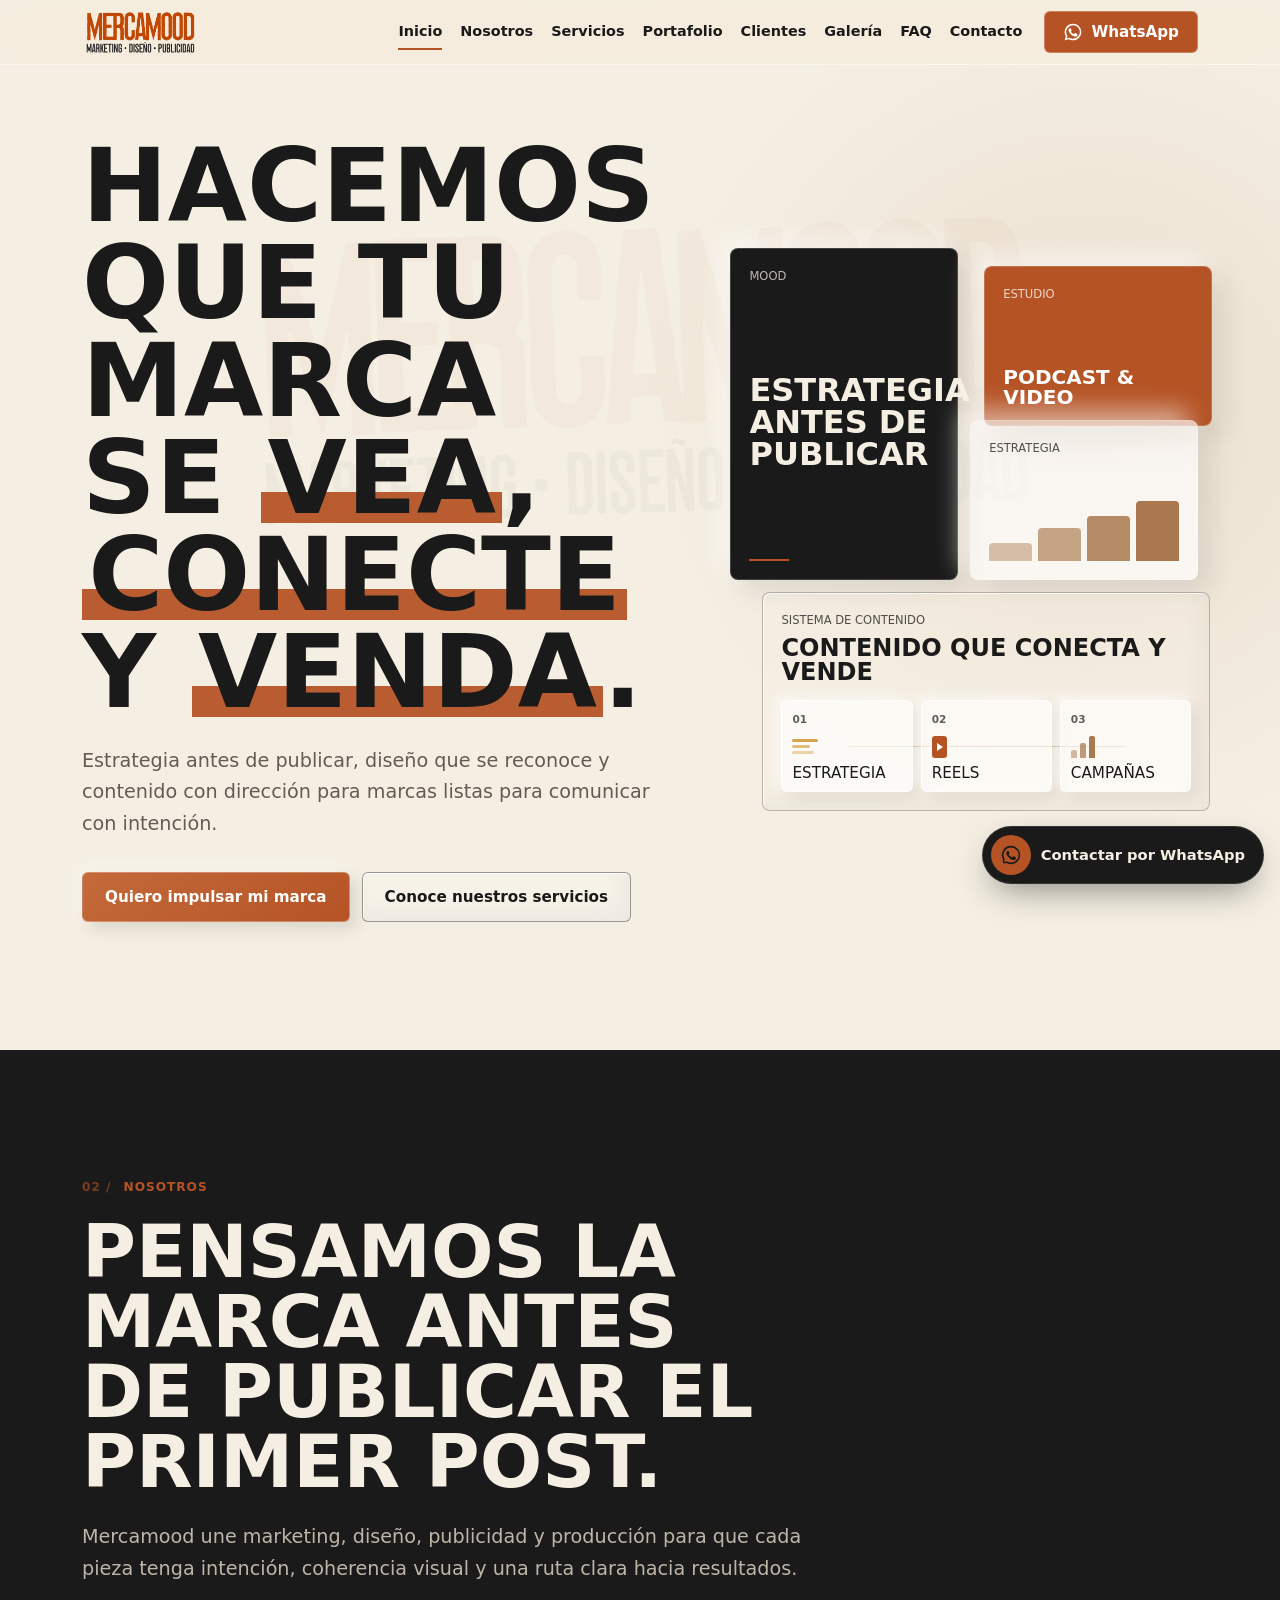
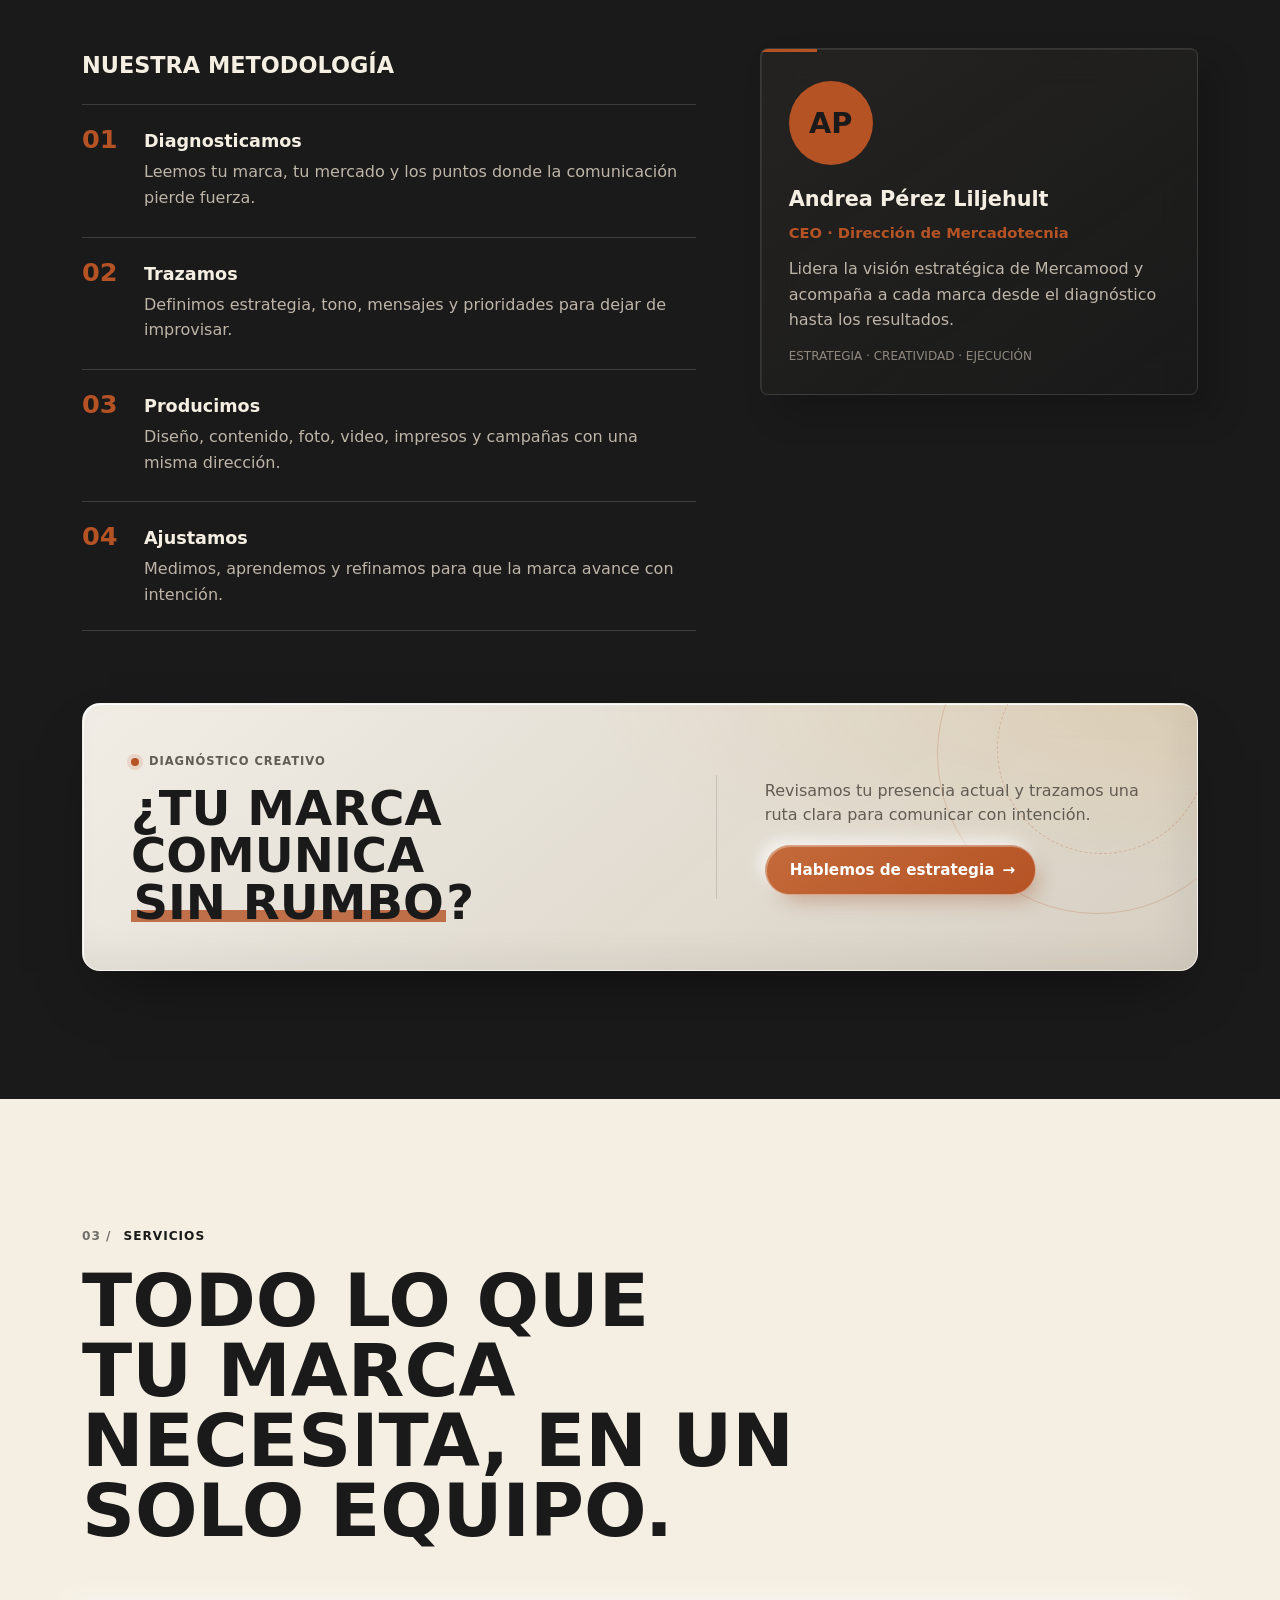
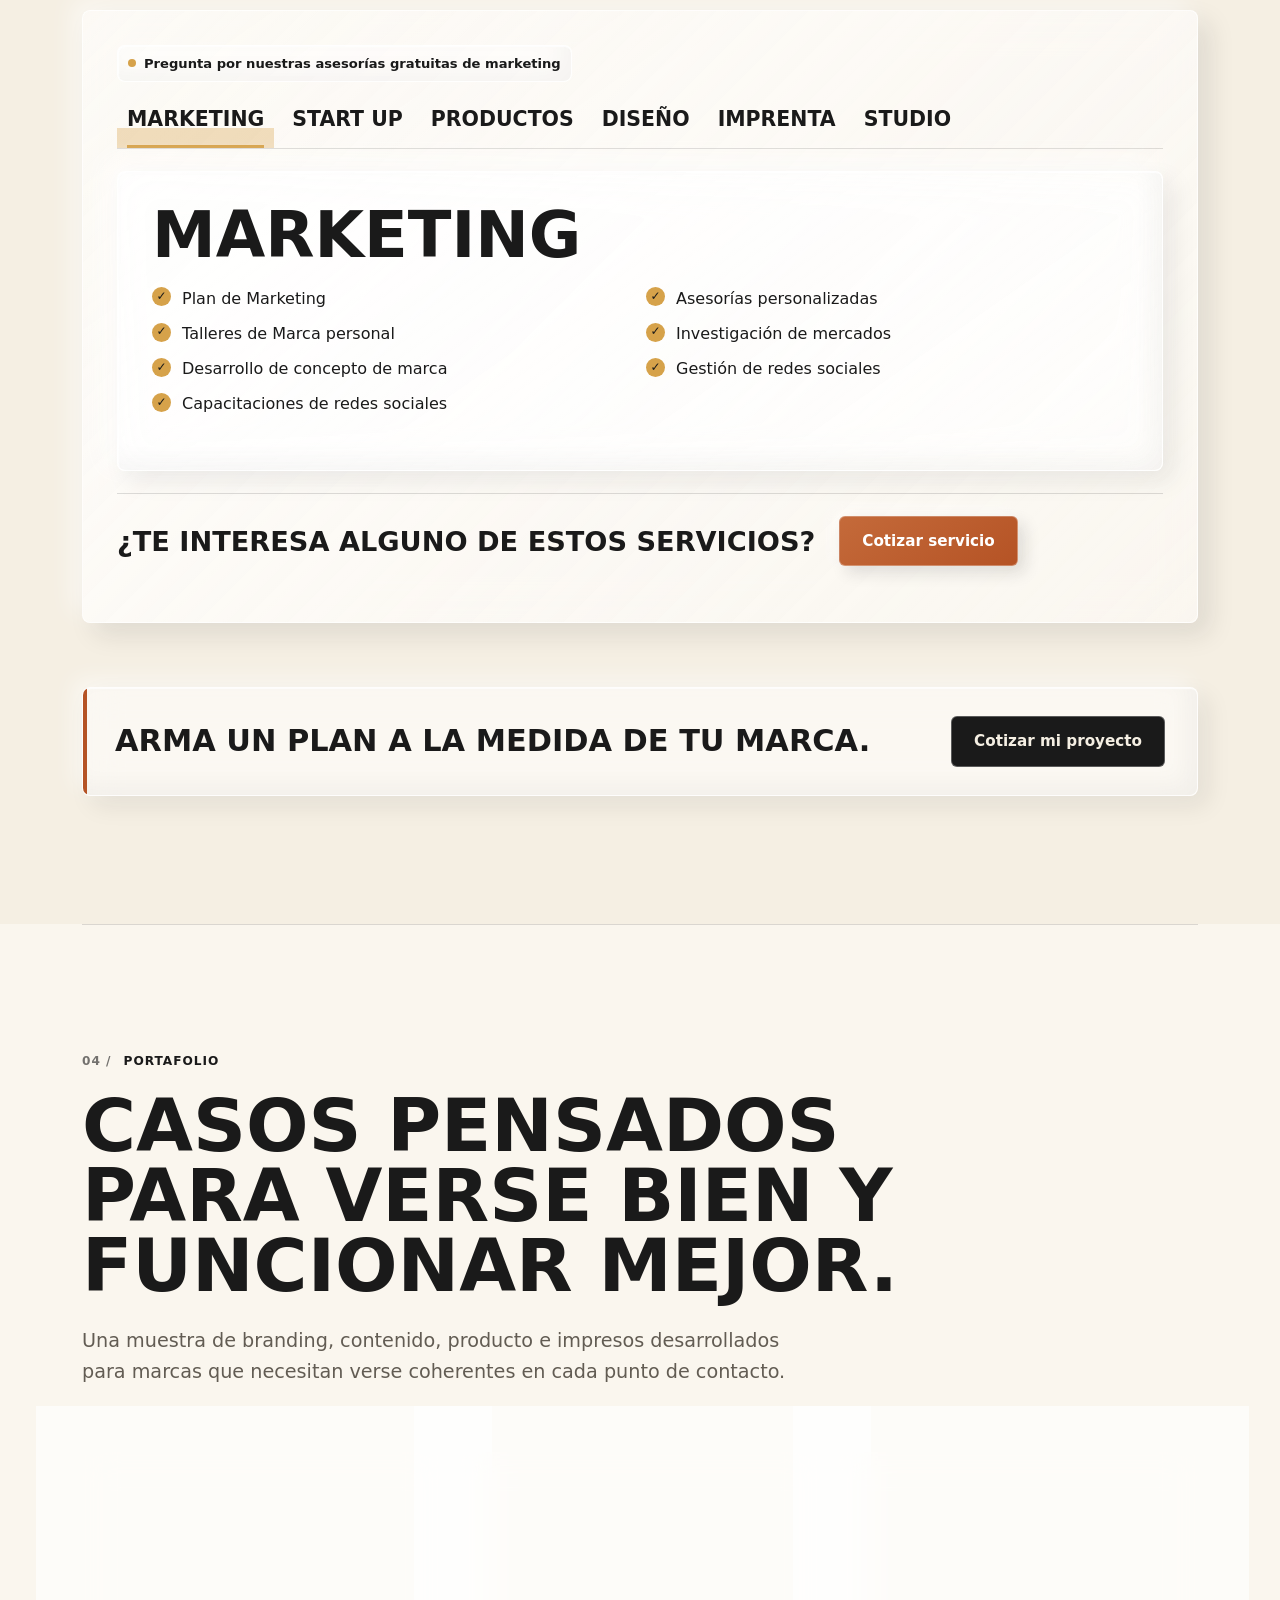
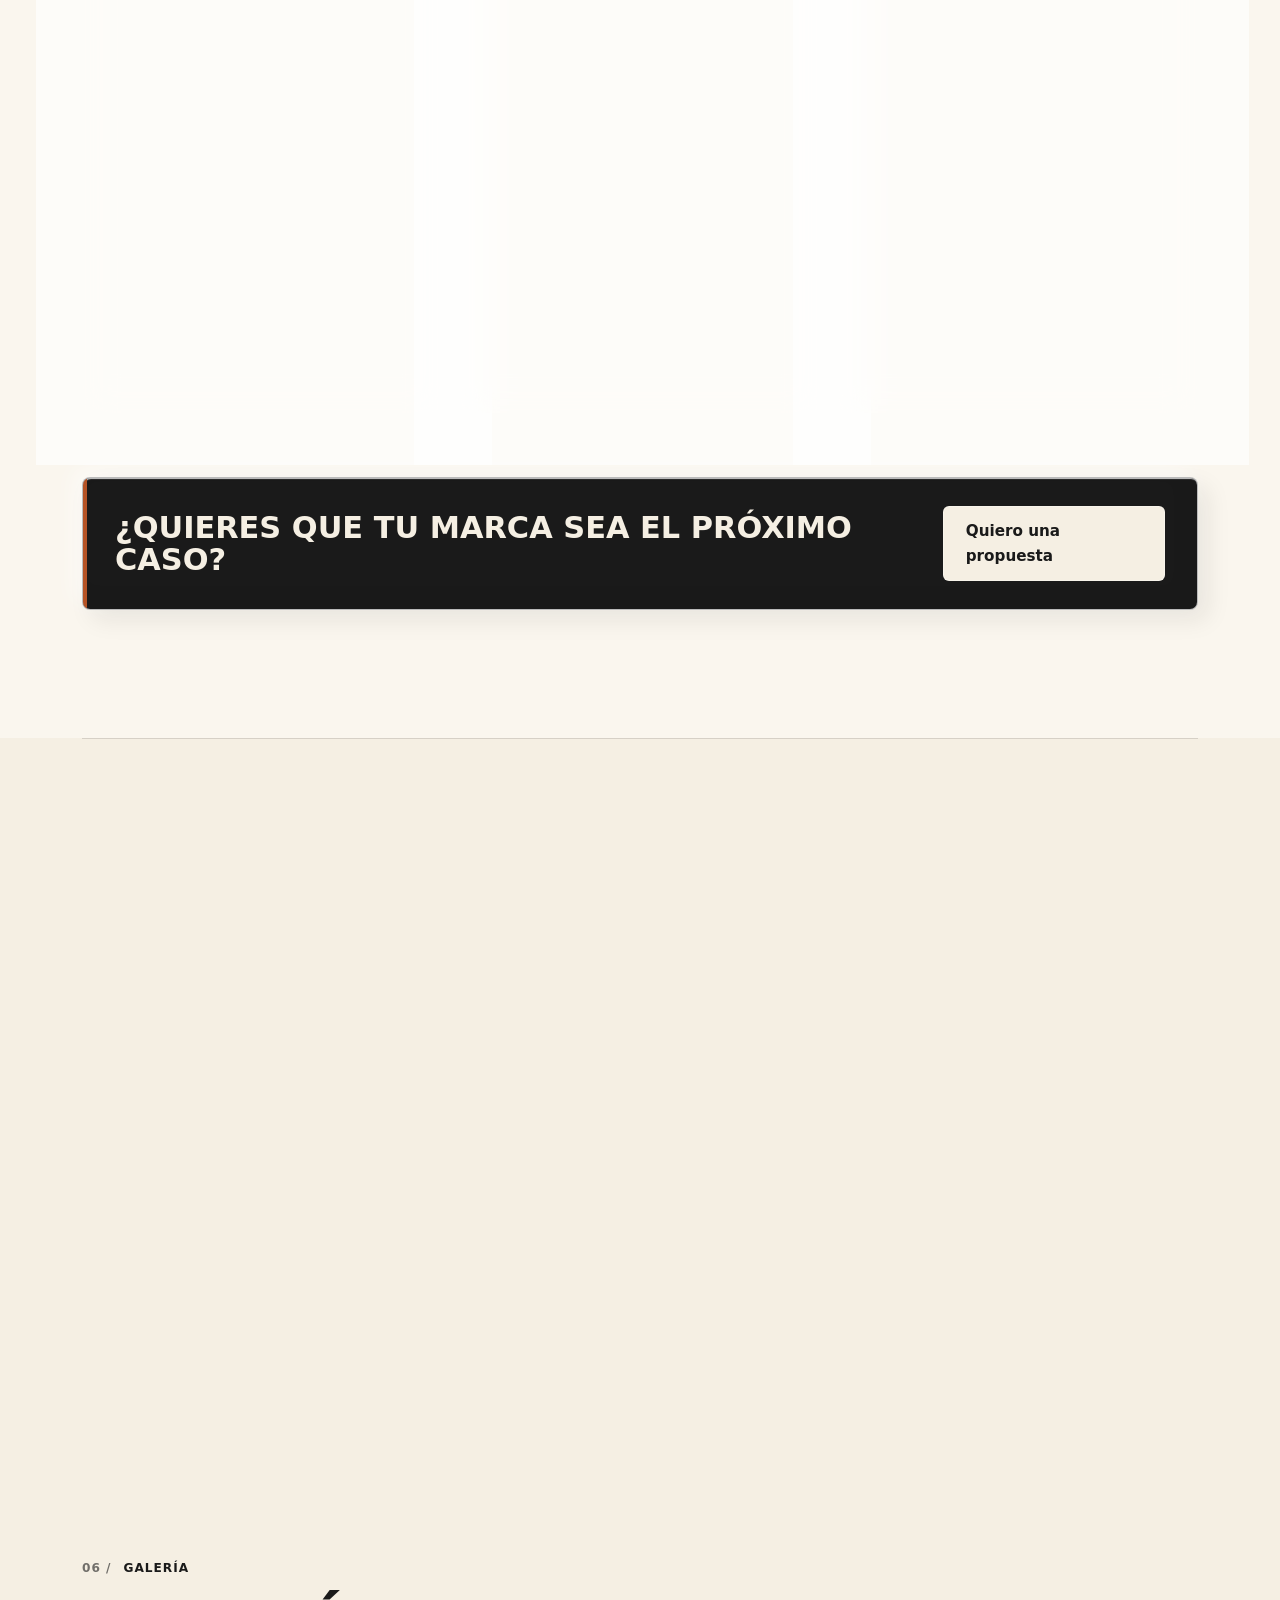
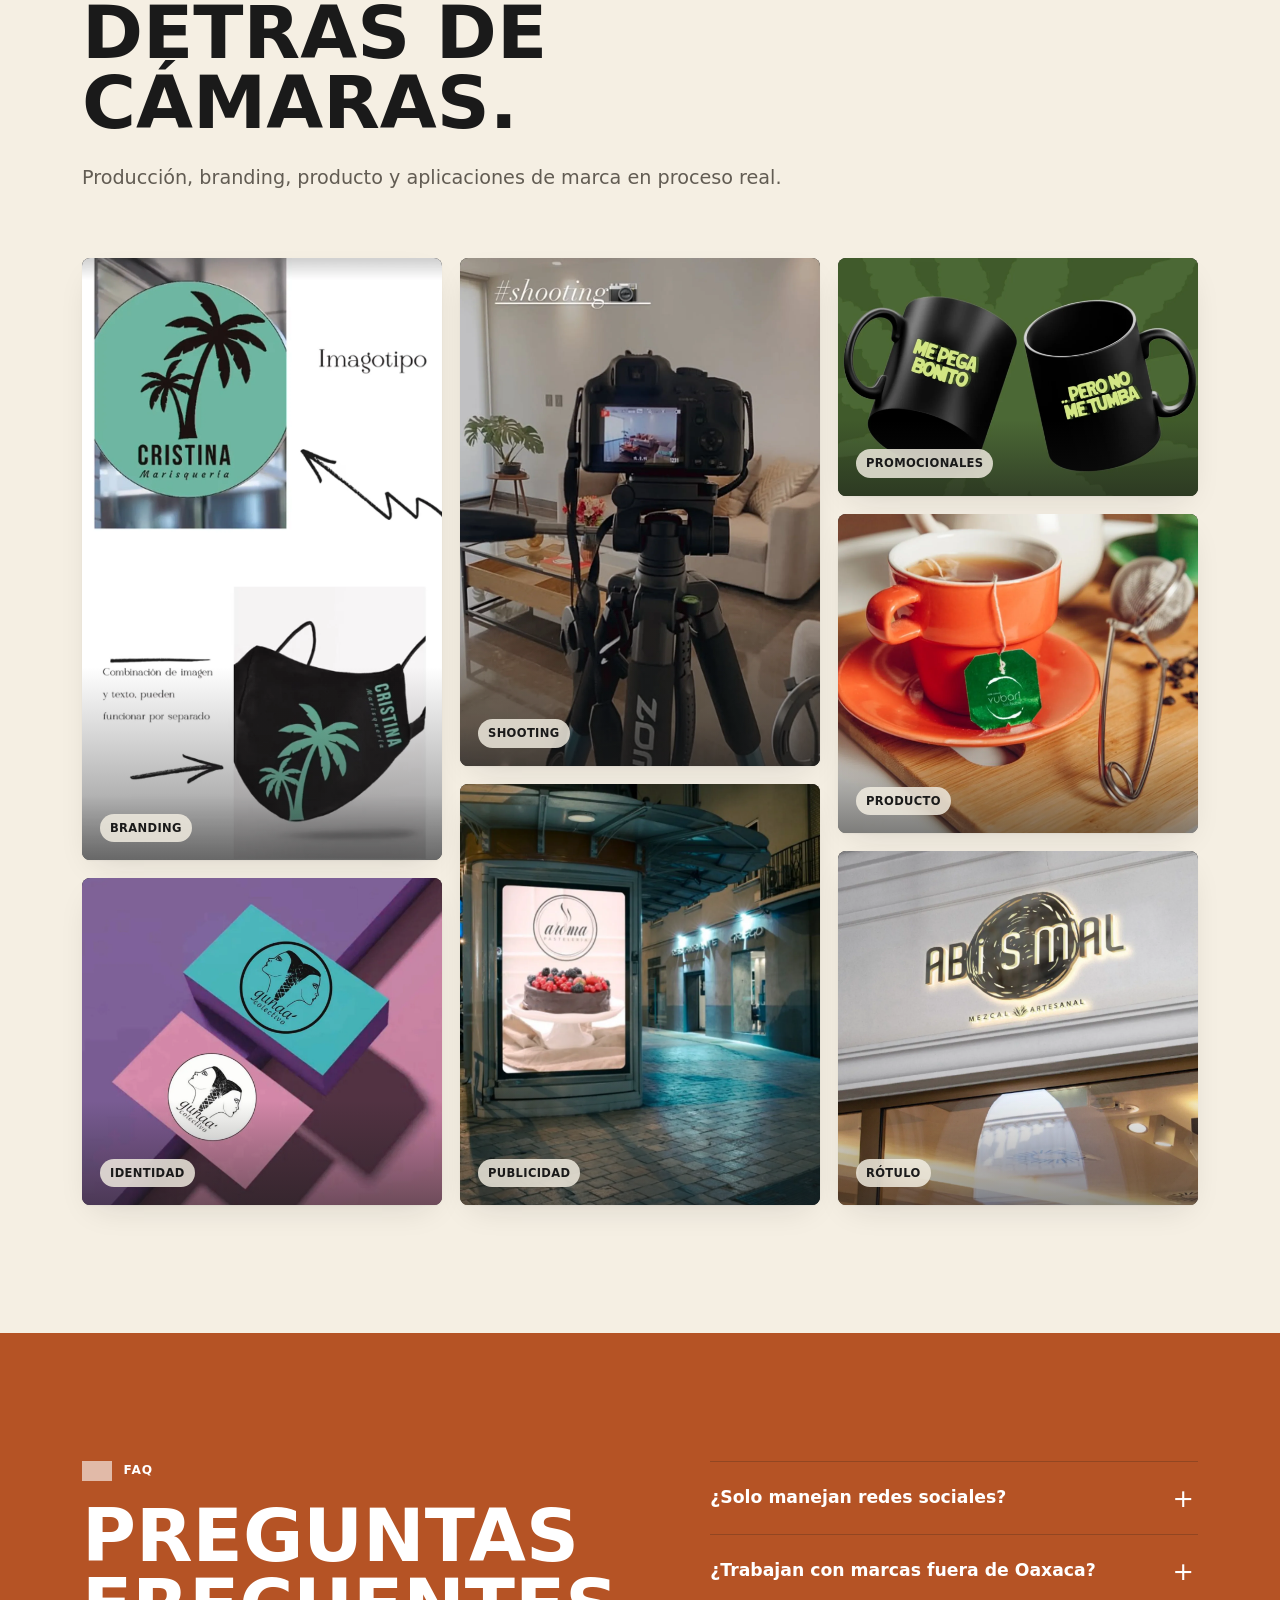
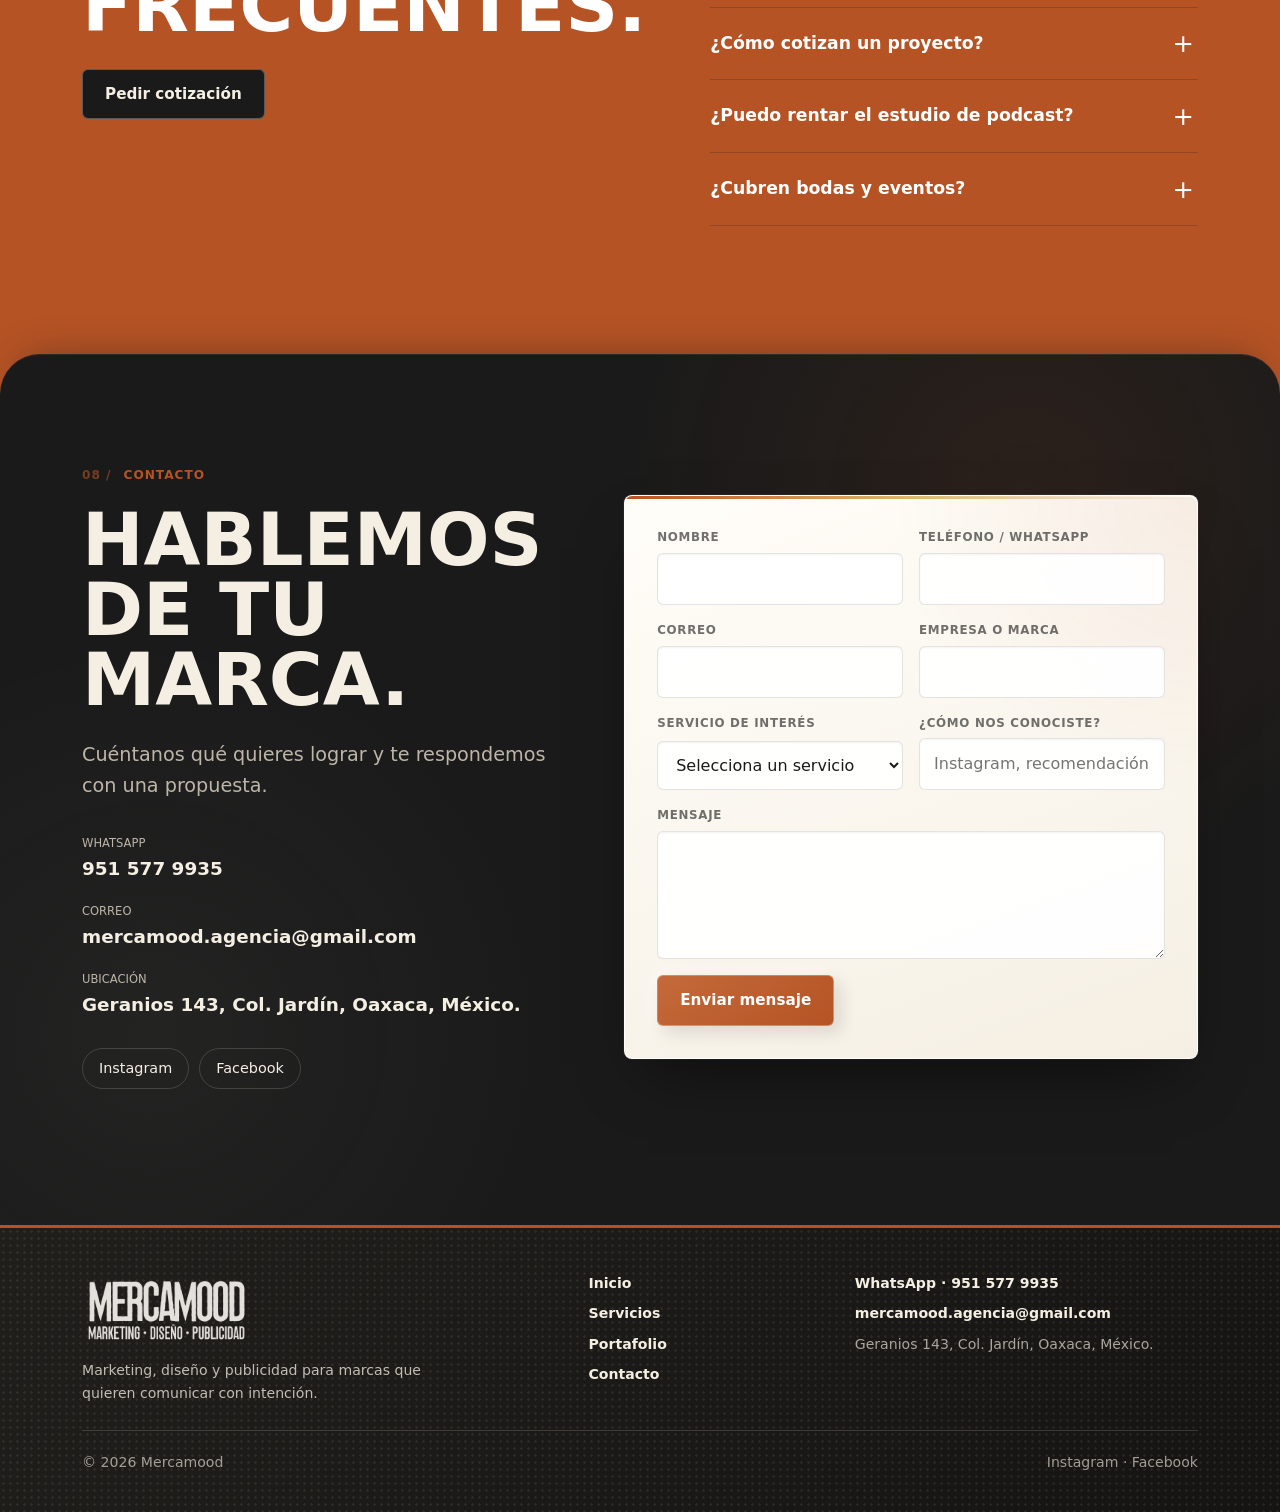
==== commit 40bd1c8f: "Fix WhatsApp links: add Mexico country code (52) Co-Authored-By: Claude Opus 5.5 <noreply@anthropic." ====
--- a/index.html
+++ b/index.html
@@ -74,7 +74,7 @@
             <li><a href="#faq" data-nav>FAQ</a></li>
             <li><a href="#contacto" data-nav>Contacto</a></li>
           </ul>
-          <a class="btn btn-whatsapp header-cta" href="https://wa.me/9515779935" target="_blank" rel="noopener">
+          <a class="btn btn-whatsapp header-cta" href="https://wa.me/529515779935" target="_blank" rel="noopener">
             <svg aria-hidden="true" viewBox="0 0 24 24" class="icon"><path fill="currentColor" d="M12 2a10 10 0 0 0-8.6 15.1L2 22l5-1.3A10 10 0 1 0 12 2Zm0 18.2a8.2 8.2 0 0 1-4.2-1.2l-.3-.2-3 .8.8-2.9-.2-.3A8.2 8.2 0 1 1 12 20.2Zm4.5-6.1c-.2-.1-1.5-.7-1.7-.8-.2-.1-.4-.1-.6.1l-.8 1c-.1.2-.3.2-.5.1a6.7 6.7 0 0 1-3.3-2.9c-.3-.4.3-.4.7-1.4.1-.2 0-.3 0-.4l-.8-1.8c-.2-.5-.4-.4-.6-.4h-.5a1 1 0 0 0-.7.3 3 3 0 0 0-.9 2.2 5.2 5.2 0 0 0 1.1 2.7 11.8 11.8 0 0 0 4.5 4c1.7.7 2.3.8 3.2.6.5-.1 1.5-.6 1.7-1.2.2-.6.2-1.1.2-1.2-.1-.1-.3-.2-.5-.3Z"/></svg>
             WhatsApp
           </a>
@@ -524,7 +524,7 @@
             <h2 id="contacto-title" class="display">Hablemos de tu marca.</h2>
             <p class="lead">Cuéntanos qué quieres lograr y te respondemos con una propuesta.</p>
             <ul class="contact-list">
-              <li><span>WhatsApp</span><a href="https://wa.me/9515779935" target="_blank" rel="noopener">951 577 9935</a></li>
+              <li><span>WhatsApp</span><a href="https://wa.me/529515779935" target="_blank" rel="noopener">951 577 9935</a></li>
               <li><span>Correo</span><a href="mailto:mercamood.agencia@gmail.com">mercamood.agencia@gmail.com</a></li>
               <li><span>Ubicación</span><p>Geranios 143, Col. Jardín, Oaxaca, México.</p></li>
             </ul>
@@ -595,7 +595,7 @@
         </nav>
 
         <div class="footer-contact">
-          <a href="https://wa.me/9515779935" target="_blank" rel="noopener">WhatsApp · 951 577 9935</a>
+          <a href="https://wa.me/529515779935" target="_blank" rel="noopener">WhatsApp · 951 577 9935</a>
           <a href="mailto:mercamood.agencia@gmail.com">mercamood.agencia@gmail.com</a>
           <span>Geranios 143, Col. Jardín, Oaxaca, México.</span>
         </div>
@@ -607,7 +607,7 @@
       </div>
     </footer>
 
-    <a class="wa-float" href="https://wa.me/9515779935" target="_blank" rel="noopener">
+    <a class="wa-float" href="https://wa.me/529515779935" target="_blank" rel="noopener">
       <svg aria-hidden="true" viewBox="0 0 24 24" class="icon"><path fill="currentColor" d="M12 2a10 10 0 0 0-8.6 15.1L2 22l5-1.3A10 10 0 1 0 12 2Zm0 18.2a8.2 8.2 0 0 1-4.2-1.2l-.3-.2-3 .8.8-2.9-.2-.3A8.2 8.2 0 1 1 12 20.2Zm4.5-6.1c-.2-.1-1.5-.7-1.7-.8-.2-.1-.4-.1-.6.1l-.8 1c-.1.2-.3.2-.5.1a6.7 6.7 0 0 1-3.3-2.9c-.3-.4.3-.4.7-1.4.1-.2 0-.3 0-.4l-.8-1.8c-.2-.5-.4-.4-.6-.4h-.5a1 1 0 0 0-.7.3 3 3 0 0 0-.9 2.2 5.2 5.2 0 0 0 1.1 2.7 11.8 11.8 0 0 0 4.5 4c1.7.7 2.3.8 3.2.6.5-.1 1.5-.6 1.7-1.2.2-.6.2-1.1.2-1.2-.1-.1-.3-.2-.5-.3Z"/></svg>
       <span>Contactar por WhatsApp</span>
     </a>
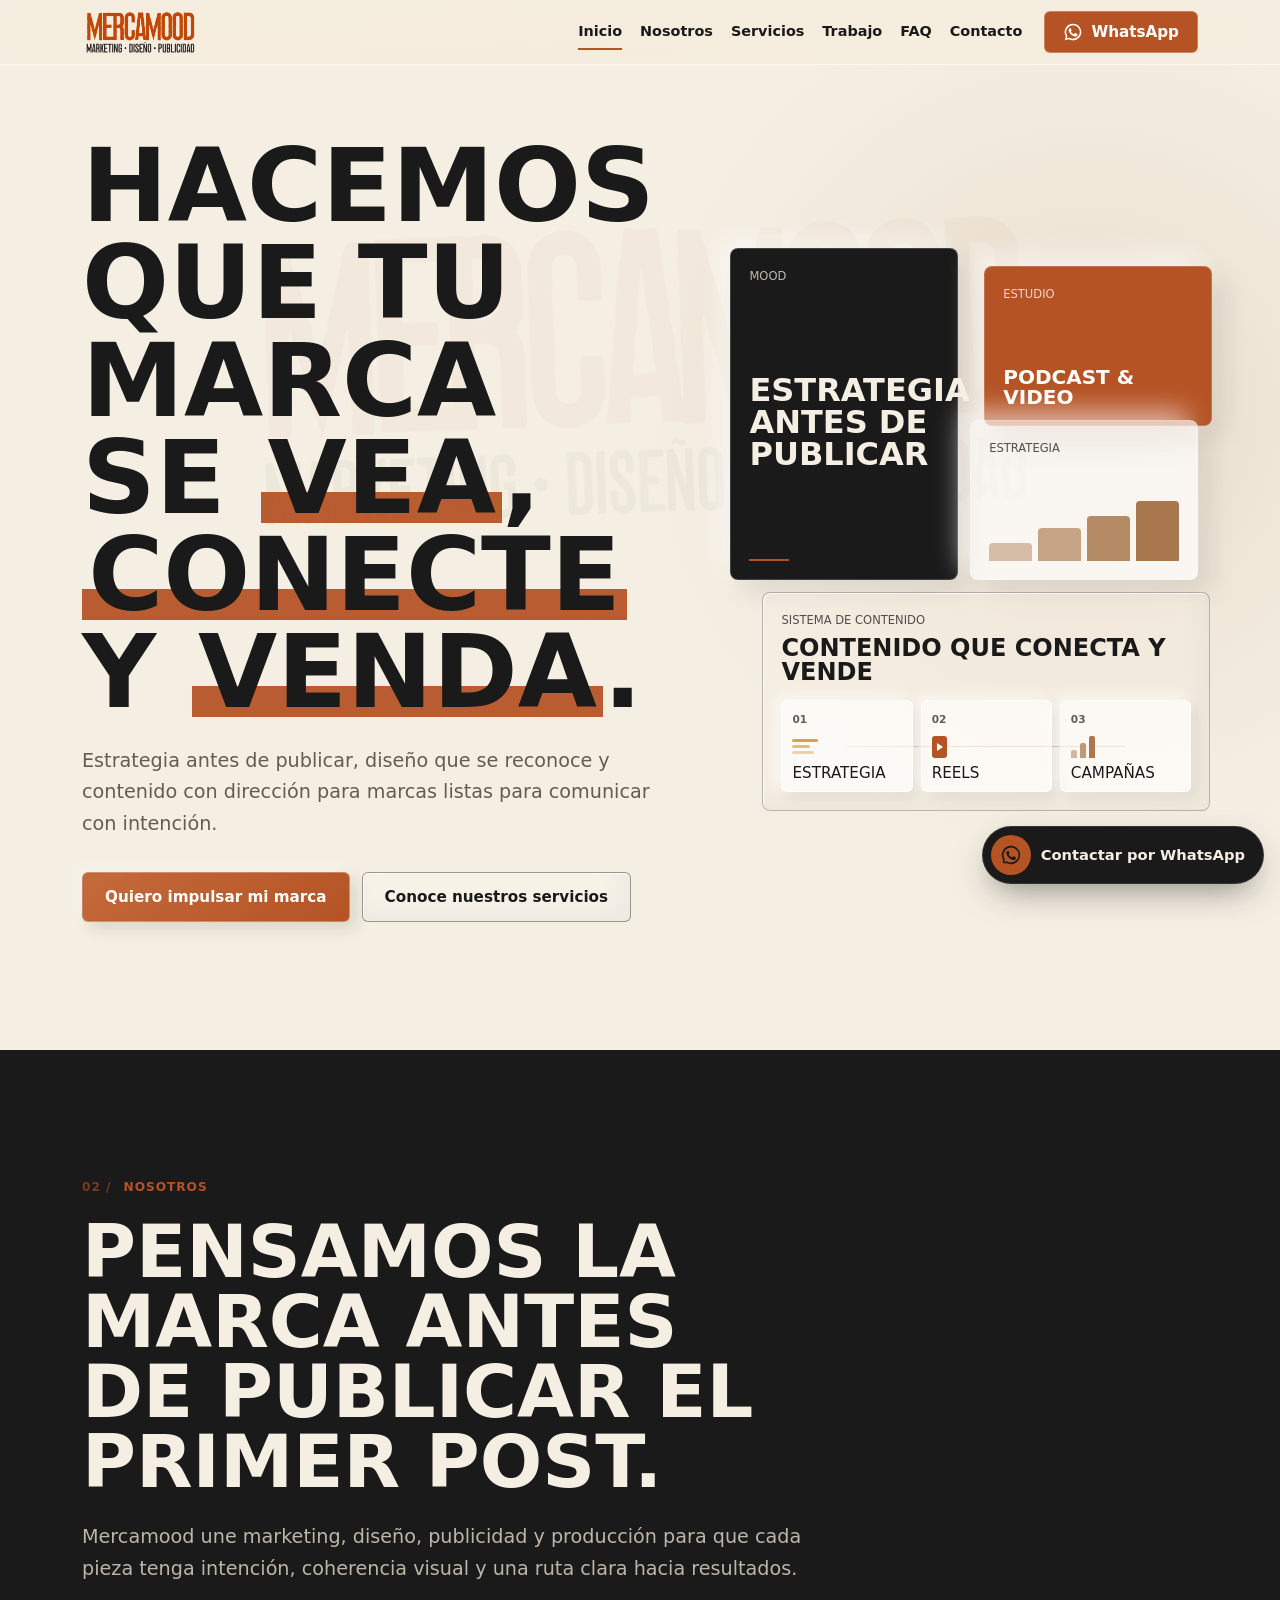
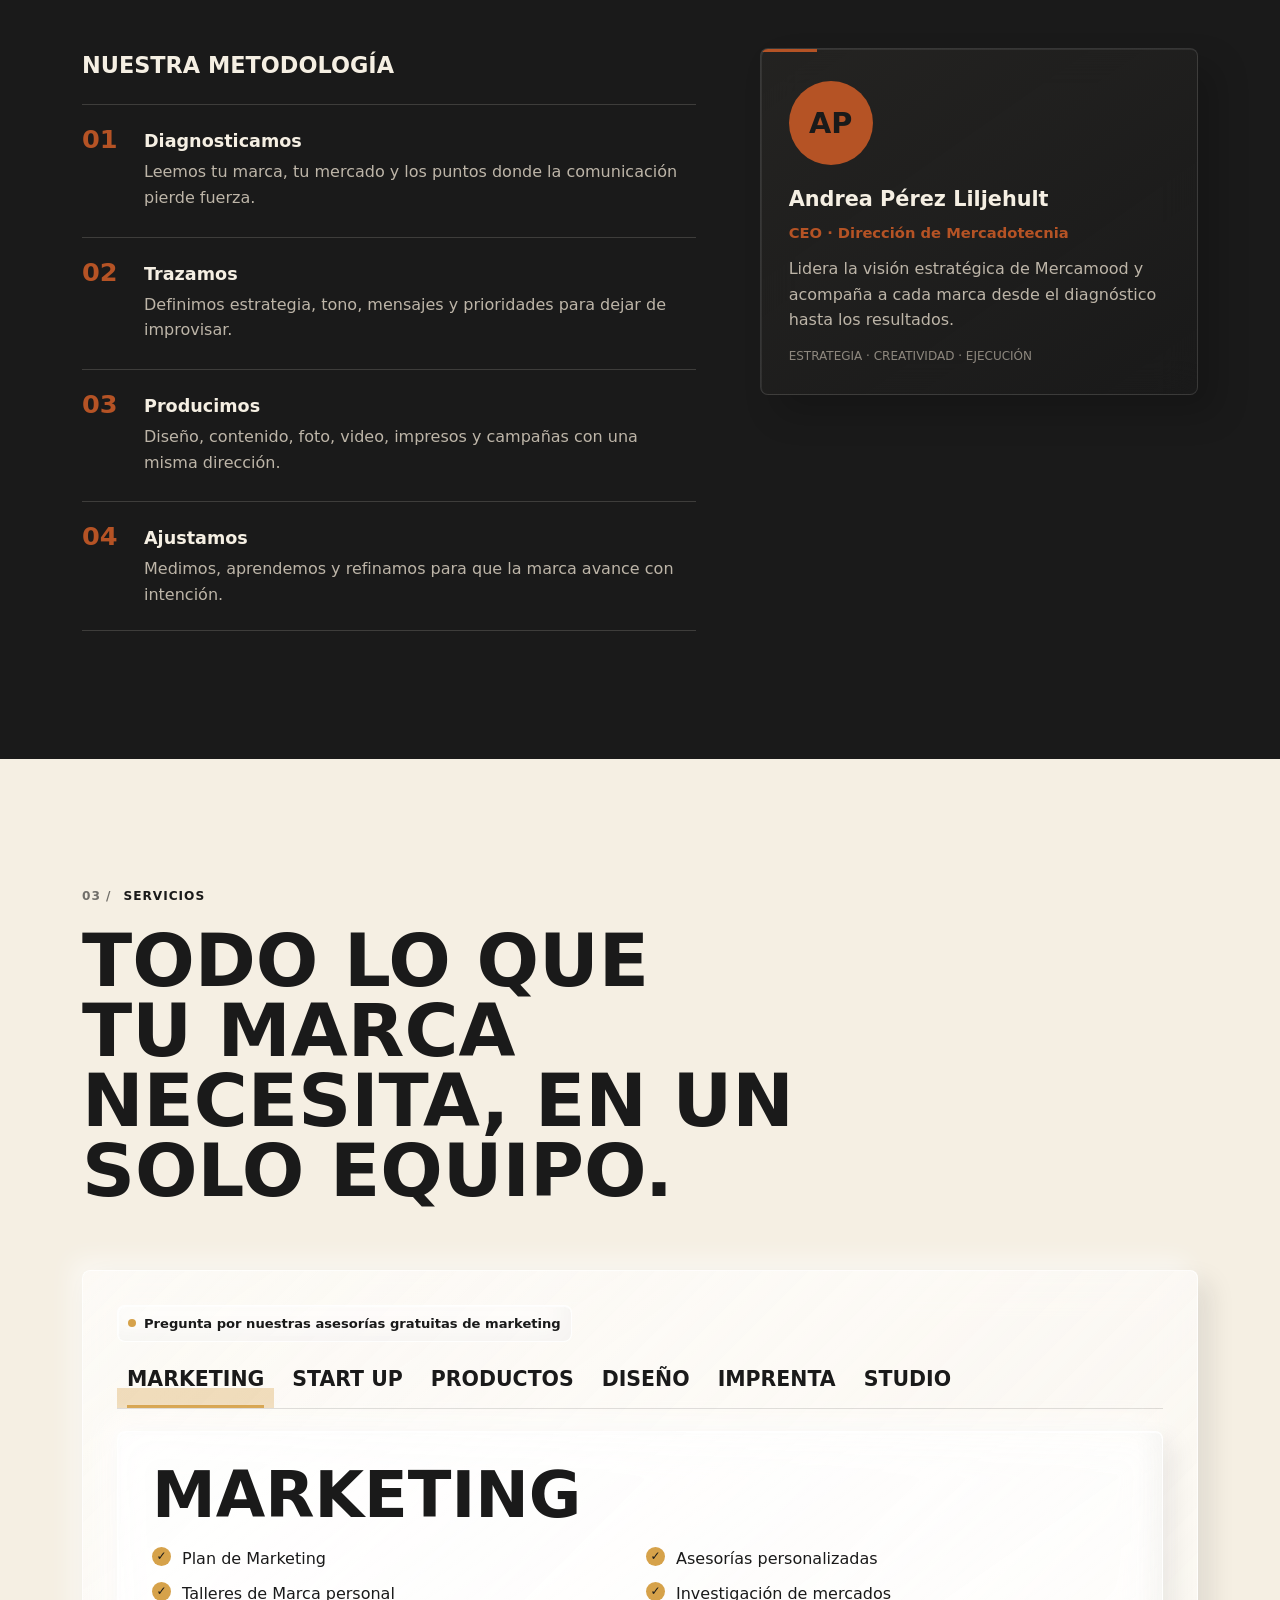
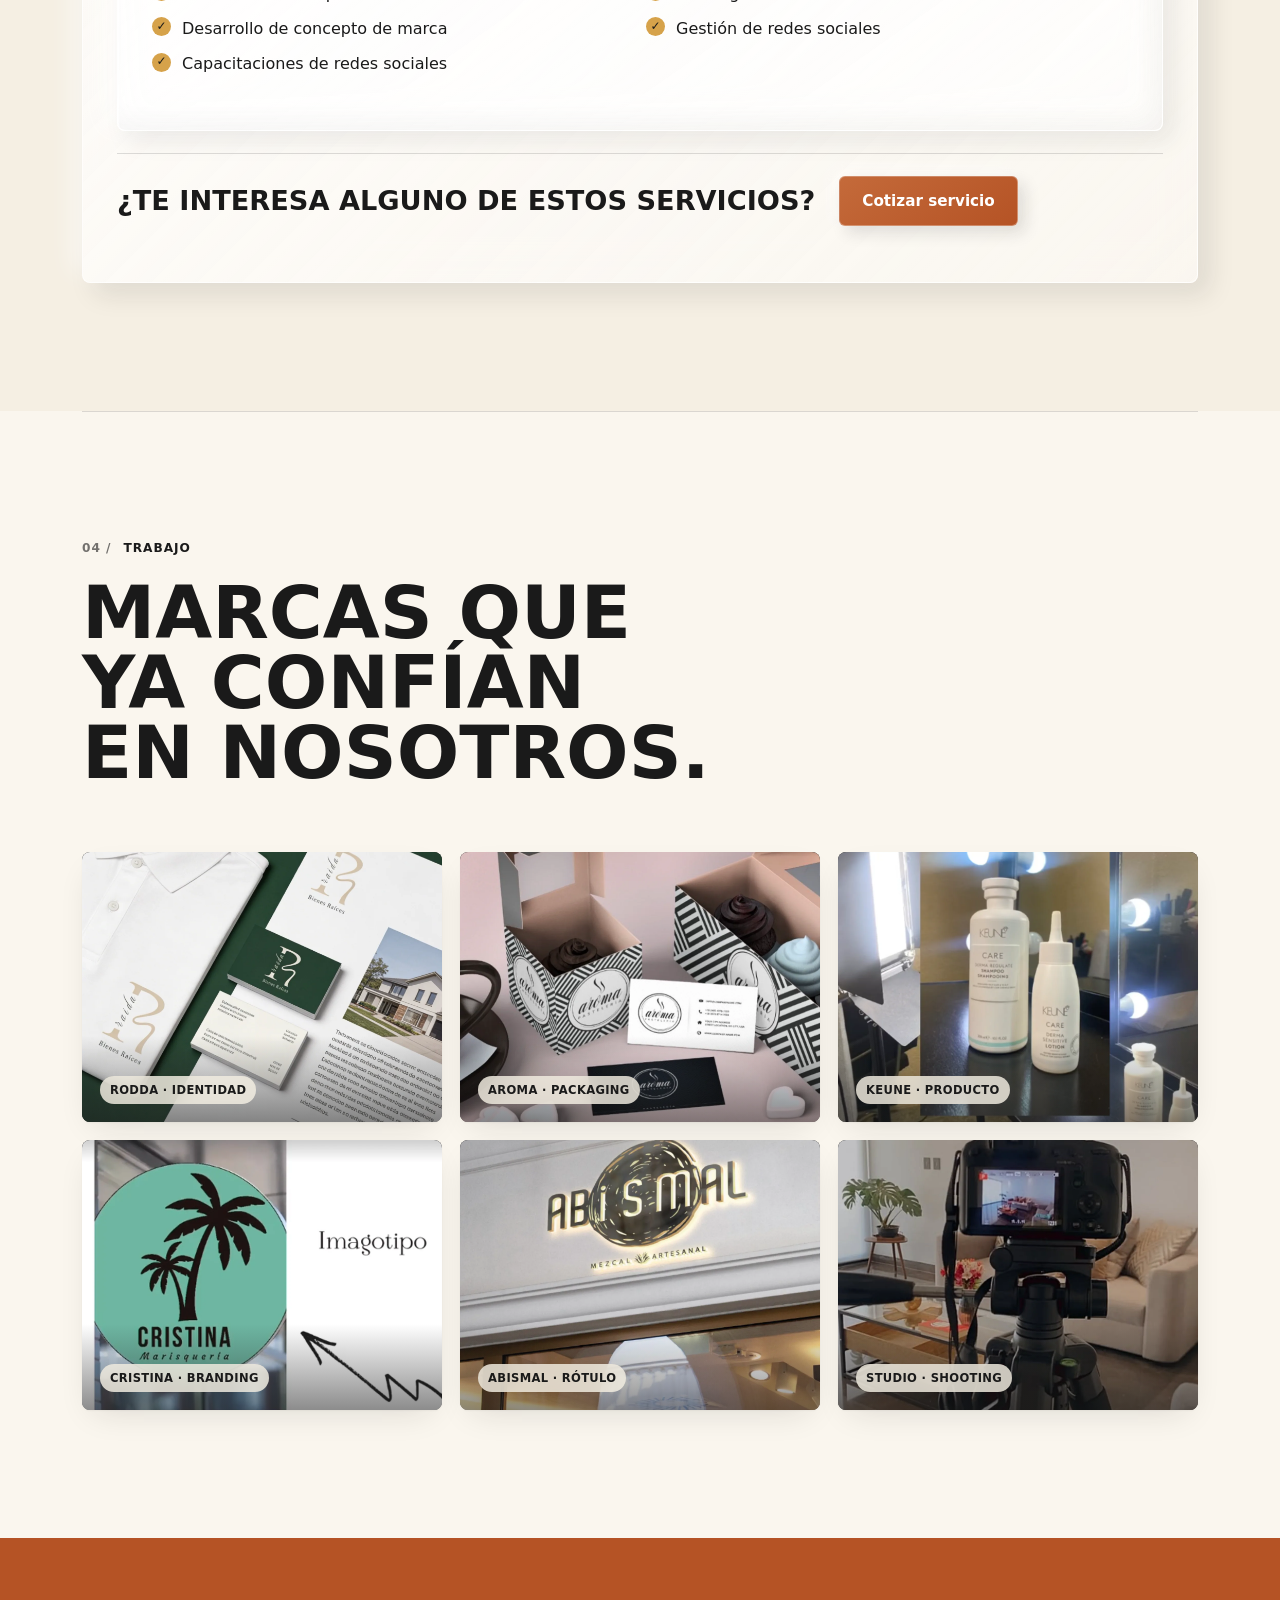
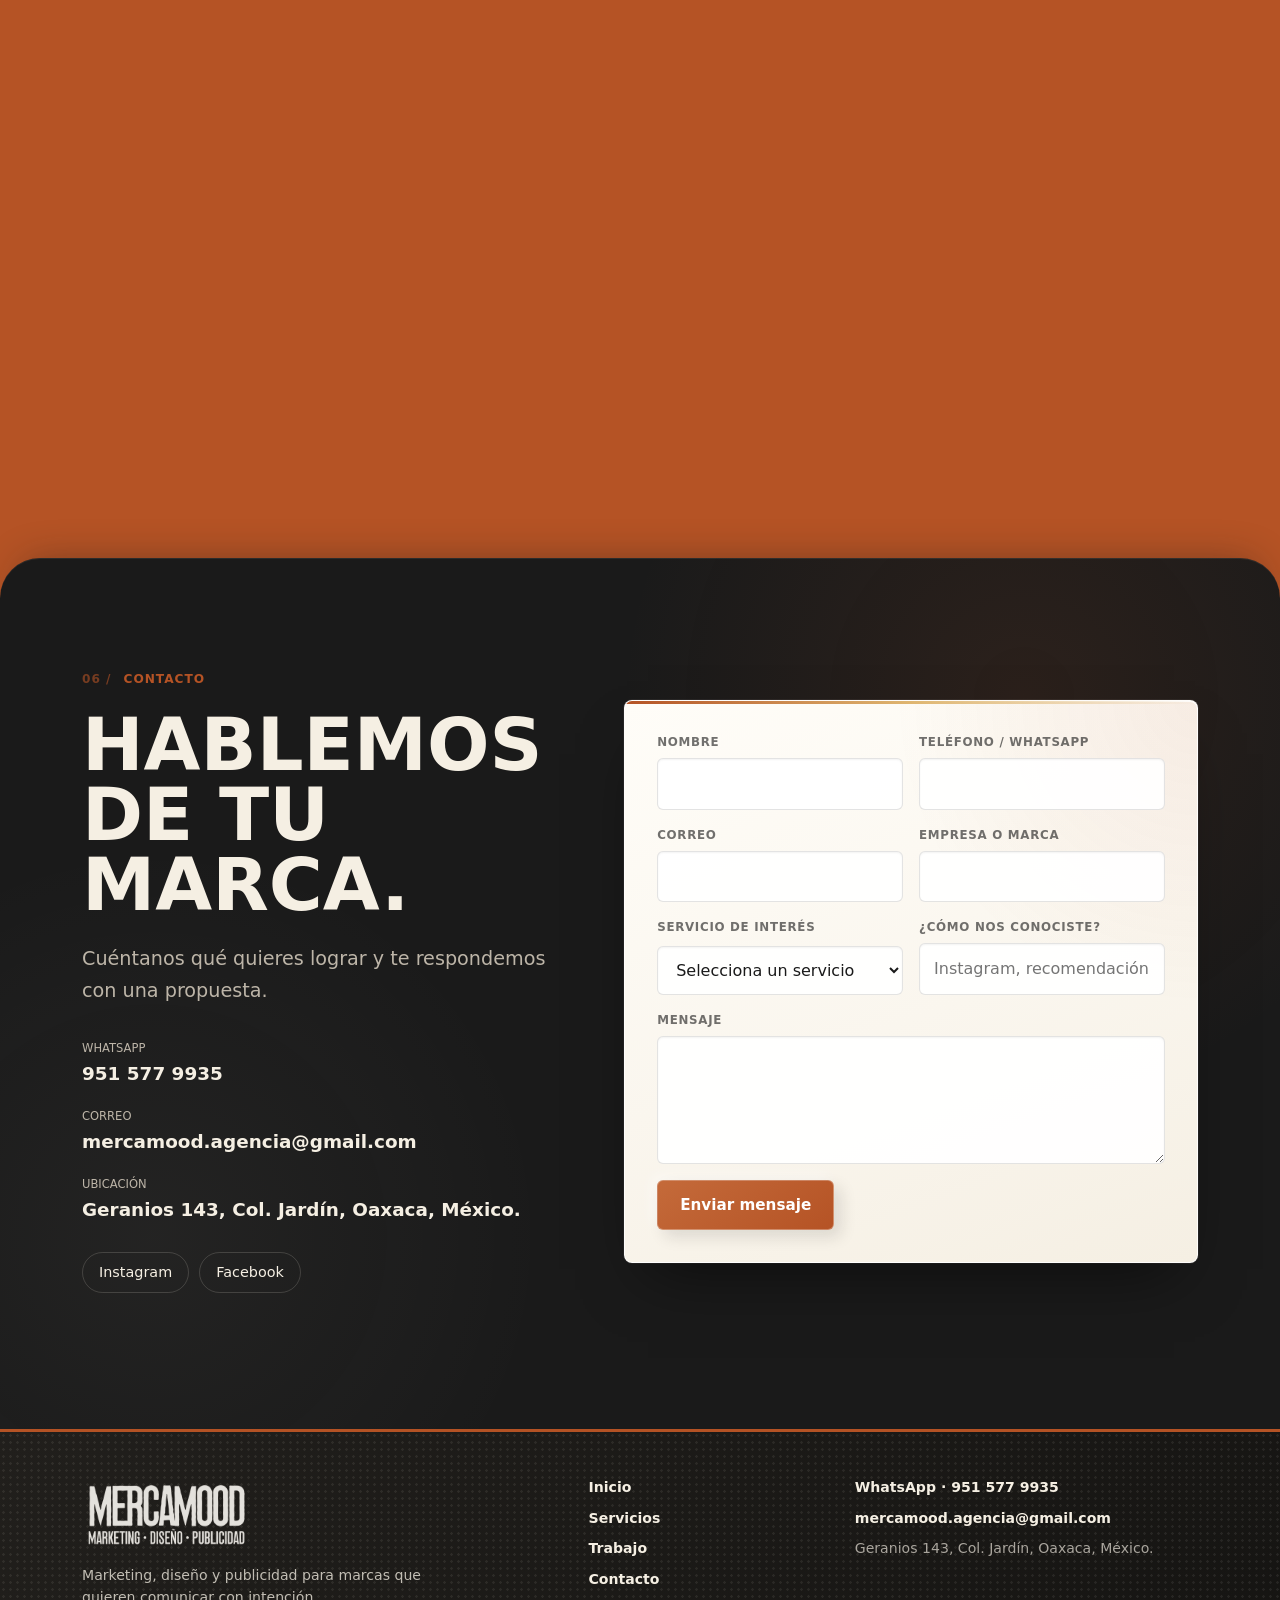
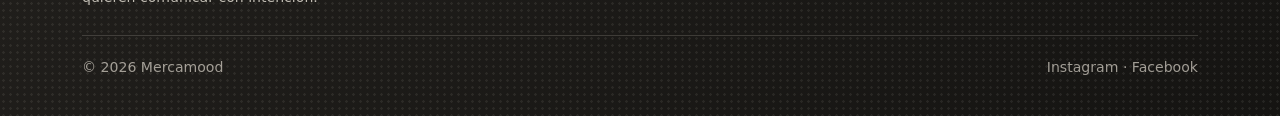
==== commit cfa97881: "Versión limpia: menos secciones y llamados a la acción - Une portafolio, clientes y galería en una s" ====
--- a/index.html
+++ b/index.html
@@ -68,9 +68,7 @@
             <li><a href="#inicio" data-nav>Inicio</a></li>
             <li><a href="#nosotros" data-nav>Nosotros</a></li>
             <li><a href="#servicios" data-nav>Servicios</a></li>
-            <li><a href="#portafolio" data-nav>Portafolio</a></li>
-            <li><a href="#clientes" data-nav>Clientes</a></li>
-            <li><a href="#galeria" data-nav>Galería</a></li>
+            <li><a href="#portafolio" data-nav>Trabajo</a></li>
             <li><a href="#faq" data-nav>FAQ</a></li>
             <li><a href="#contacto" data-nav>Contacto</a></li>
           </ul>
@@ -152,16 +150,6 @@
             </aside>
           </div>
 
-          <div class="cta-editorial reveal">
-            <div class="cta-editorial-copy">
-              <span class="cta-editorial-kicker">Diagnóstico creativo</span>
-              <p class="cta-editorial-title">¿Tu marca comunica <em>sin rumbo</em>?</p>
-            </div>
-            <div class="cta-editorial-action">
-              <p>Revisamos tu presencia actual y trazamos una ruta clara para comunicar con intención.</p>
-              <a class="btn btn-primary" href="#contacto">Hablemos de estrategia <span class="cta-arrow" aria-hidden="true">→</span></a>
-            </div>
-          </div>
         </div>
       </section>
 
@@ -202,9 +190,9 @@
               <section class="service-panel" id="panel-startup" role="tabpanel" aria-labelledby="tab-startup" data-service-panel="startup" hidden>
                 <h3>Start Up</h3>
                 <ul class="service-bullets">
-                  <li>Capacitación exprés en marketing para emprendedores — talleres breves: cómo vender en redes, cómo tomar fotos, estrategia digital</li>
-                  <li>Desarrollo de productos alimenticios — formulación y prueba de recetas</li>
-                  <li>Creación de menús o concepto gastronómico — menús para restaurantes, cafeterías, food trucks</li>
+                  <li>Talleres exprés de marketing para emprendedores</li>
+                  <li>Desarrollo de productos alimenticios</li>
+                  <li>Menús y concepto gastronómico</li>
                 </ul>
               </section>
 
@@ -278,9 +266,9 @@
                 <button class="service-accordion-trigger" type="button" aria-expanded="false" data-service-accordion="startup">Start Up</button>
                 <div class="service-accordion-panel" data-service-accordion-panel="startup" hidden>
                   <ul class="service-bullets">
-                    <li>Capacitación exprés en marketing para emprendedores — talleres breves: cómo vender en redes, cómo tomar fotos, estrategia digital</li>
-                    <li>Desarrollo de productos alimenticios — formulación y prueba de recetas</li>
-                    <li>Creación de menús o concepto gastronómico — menús para restaurantes, cafeterías, food trucks</li>
+                    <li>Talleres exprés de marketing para emprendedores</li>
+                    <li>Desarrollo de productos alimenticios</li>
+                    <li>Menús y concepto gastronómico</li>
                   </ul>
                 </div>
               </div>
@@ -349,147 +337,51 @@
             </div>
           </div>
 
-          <div class="cta-strip cta-light reveal">
-            <p>Arma un plan a la medida de tu marca.</p>
-            <a class="btn btn-dark" href="#contacto">Cotizar mi proyecto</a>
-          </div>
         </div>
       </section>
 
-      <!-- 4. PORTAFOLIO -->
+      <!-- 4. TRABAJO -->
       <section id="portafolio" class="section bg-paper" aria-labelledby="portafolio-title">
         <div class="container">
           <div class="section-head reveal">
-            <p class="eyebrow">Portafolio</p>
-            <h2 id="portafolio-title" class="display">Casos pensados para verse bien y funcionar mejor.</h2>
-            <p class="lead">Una muestra de branding, contenido, producto e impresos desarrollados para marcas que necesitan verse coherentes en cada punto de contacto.</p>
-          </div>
-
-          <div class="projects-grid">
-            <article class="project-card reveal">
-              <div class="project-media">
-                <img src="assets/work/webp/rodda-branding.webp" alt="Aplicaciones de identidad visual para Rodda Bienes Raíces" loading="lazy">
-              </div>
-              <div class="project-body">
-                <p class="project-tag">Branding · Diseño</p>
-                <h3>Identidad visual para marca inmobiliaria</h3>
-                <p class="project-desc">Un sistema sobrio y confiable, aplicado a papelería, uniforme y piezas base de comunicación.</p>
-                <ul class="project-chips" aria-label="Entregables">
-                  <li>1 sistema visual</li>
-                  <li>4+ aplicaciones</li>
-                </ul>
-              </div>
-            </article>
-            <article class="project-card reveal">
-              <div class="project-media">
-                <img src="assets/work/webp/aroma-packaging.webp" alt="Packaging y tarjetas para Aroma Pastelería" loading="lazy">
-              </div>
-              <div class="project-body">
-                <p class="project-tag">Packaging · Publicidad</p>
-                <h3>Aplicaciones para marca gastronómica</h3>
-                <p class="project-desc">La identidad llevada a empaques, tarjetas y soportes visibles en el punto de venta.</p>
-                <ul class="project-chips" aria-label="Entregables">
-                  <li>3 formatos base</li>
-                  <li>Presencia 360°</li>
-                </ul>
-              </div>
-            </article>
-            <article class="project-card reveal">
-              <div class="project-media media-focus-top">
-                <img src="assets/work/webp/keune-productos.webp" alt="Sesión de producto para contenido digital" loading="lazy">
-              </div>
-              <div class="project-body">
-                <p class="project-tag">Contenido · Producto</p>
-                <h3>Producción visual para redes</h3>
-                <p class="project-desc">Sesión de producto con composición lista para contenido comercial y redes sociales.</p>
-                <ul class="project-chips" aria-label="Entregables">
-                  <li>Foto producto</li>
-                  <li>Reel</li>
-                </ul>
-              </div>
-            </article>
-          </div>
-
-          <div class="cta-strip cta-on-accent reveal">
-            <p>¿Quieres que tu marca sea el próximo caso?</p>
-            <a class="btn btn-light" href="#contacto">Quiero una propuesta</a>
+            <p class="eyebrow">Trabajo</p>
+            <h2 id="portafolio-title" class="display">Marcas que ya confían en nosotros.</h2>
+          </div>
+          <div class="work-grid">
+            <figure class="g-item reveal">
+              <img src="assets/work/webp/rodda-branding.webp" alt="Identidad visual para Rodda Bienes Raíces" loading="lazy">
+              <figcaption>Rodda · Identidad</figcaption>
+            </figure>
+            <figure class="g-item reveal">
+              <img src="assets/work/webp/aroma-packaging.webp" alt="Packaging y tarjetas para Aroma Pastelería" loading="lazy">
+              <figcaption>Aroma · Packaging</figcaption>
+            </figure>
+            <figure class="g-item reveal">
+              <img src="assets/work/webp/keune-productos.webp" alt="Sesión de producto para contenido digital" loading="lazy">
+              <figcaption>Keune · Producto</figcaption>
+            </figure>
+            <figure class="g-item media-focus-top reveal">
+              <img src="assets/work/webp/cristina-marisqueria.webp" alt="Aplicación de imagotipo para Cristina Marisquería" loading="lazy">
+              <figcaption>Cristina · Branding</figcaption>
+            </figure>
+            <figure class="g-item reveal">
+              <img src="assets/work/webp/abismal-rotulo.webp" alt="Rótulo luminoso para Abismal Mezcal Artesanal" loading="lazy">
+              <figcaption>Abismal · Rótulo</figcaption>
+            </figure>
+            <figure class="g-item reveal">
+              <img src="assets/work/webp/shooting-studio.webp" alt="Cámara en sesión de shooting para contenido" loading="lazy">
+              <figcaption>Studio · Shooting</figcaption>
+            </figure>
           </div>
         </div>
       </section>
 
-      <!-- 5. CLIENTES -->
-      <section id="clientes" class="section bg-cream" aria-labelledby="clientes-title">
-        <div class="container">
-          <div class="section-head reveal">
-            <p class="eyebrow">Clientes</p>
-            <h2 id="clientes-title" class="display">Marcas que confían en nosotros.</h2>
-            <p class="lead">Algunas marcas y proyectos presentes en nuestro trabajo visual.</p>
-          </div>
-          <ul class="clients-grid reveal" aria-label="Clientes y proyectos">
-            <li><span>Cristina</span><small>Branding</small></li>
-            <li><span>Rodda</span><small>Identidad</small></li>
-            <li><span>Aroma</span><small>Packaging</small></li>
-            <li><span>Yubari</span><small>Producto</small></li>
-            <li><span>Abismal</span><small>Rótulo</small></li>
-            <li><span>Guinda</span><small>Diseño</small></li>
-          </ul>
-        </div>
-      </section>
-
-      <!-- 6. GALERÍA -->
-      <section id="galeria" class="section bg-cream" aria-labelledby="galeria-title">
-        <div class="container">
-          <div class="section-head reveal">
-            <p class="eyebrow">Galería</p>
-            <h2 id="galeria-title" class="display">Detrás de cámaras.</h2>
-            <p class="lead">Producción, branding, producto y aplicaciones de marca en proceso real.</p>
-          </div>
-          <div class="gallery-grid">
-            <div class="g-col">
-              <figure class="g-item g-portrait reveal">
-                <img src="assets/work/webp/cristina-marisqueria.webp" alt="Aplicación de imagotipo para Cristina Marisquería" width="1400" height="2342" loading="lazy">
-                <figcaption>Branding</figcaption>
-              </figure>
-              <figure class="g-item reveal">
-                <img src="assets/work/webp/guinda-colectivo.webp" alt="Diseño de identidad para Guinda Colectivo" width="1400" height="1184" loading="lazy">
-                <figcaption>Identidad</figcaption>
-              </figure>
-            </div>
-            <div class="g-col">
-              <figure class="g-item g-portrait reveal">
-                <img src="assets/work/webp/shooting-studio.webp" alt="Cámara en sesión de shooting para contenido" width="1400" height="1976" loading="lazy">
-                <figcaption>Shooting</figcaption>
-              </figure>
-              <figure class="g-item reveal">
-                <img src="assets/work/webp/aroma-publicidad.webp" alt="Publicidad exterior para Aroma Pastelería" width="1400" height="1382" loading="lazy">
-                <figcaption>Publicidad</figcaption>
-              </figure>
-            </div>
-            <div class="g-col">
-              <figure class="g-item g-landscape reveal">
-                <img src="assets/work/webp/tazas-promocionales.webp" alt="Tazas promocionales personalizadas" width="1400" height="926" loading="lazy">
-                <figcaption>Promocionales</figcaption>
-              </figure>
-              <figure class="g-item reveal">
-                <img src="assets/work/webp/yubari-producto.webp" alt="Fotografía de producto para Yubari" width="1400" height="1243" loading="lazy">
-                <figcaption>Producto</figcaption>
-              </figure>
-              <figure class="g-item reveal">
-                <img src="assets/work/webp/abismal-rotulo.webp" alt="Rótulo luminoso para Abismal Mezcal Artesanal" width="1400" height="1376" loading="lazy">
-                <figcaption>Rótulo</figcaption>
-              </figure>
-            </div>
-          </div>
-        </div>
-      </section>
-
-      <!-- 7. FAQ -->
+      <!-- 5. FAQ -->
       <section id="faq" class="section bg-naranja" aria-labelledby="faq-title">
         <div class="container faq-layout">
           <div class="section-head reveal">
             <p class="eyebrow">FAQ</p>
             <h2 id="faq-title" class="display">Preguntas frecuentes.</h2>
-            <a class="btn btn-light" href="#contacto">Pedir cotización</a>
           </div>
           <div class="faq-list reveal">
             <details>
@@ -516,7 +408,7 @@
         </div>
       </section>
 
-      <!-- 8. CONTACTO -->
+      <!-- 6. CONTACTO -->
       <section id="contacto" class="section bg-charcoal" aria-labelledby="contacto-title">
         <div class="container contact-grid">
           <div class="contact-info reveal">
@@ -590,7 +482,7 @@
         <nav class="footer-nav" aria-label="Navegación secundaria">
           <a href="#inicio">Inicio</a>
           <a href="#servicios">Servicios</a>
-          <a href="#portafolio">Portafolio</a>
+          <a href="#portafolio">Trabajo</a>
           <a href="#contacto">Contacto</a>
         </nav>
 
--- a/styles.css
+++ b/styles.css
@@ -1629,3 +1629,21 @@
   .hv-card { transform: none; }
   .wa-float::before { display: none; }
 }
+
+/* ---------- Trabajo (versión limpia) ---------- */
+.work-grid {
+  display: grid;
+  grid-template-columns: repeat(2, minmax(0, 1fr));
+  gap: 12px;
+}
+.work-grid .g-item { aspect-ratio: 4 / 5; }
+.work-grid .g-item img { height: 100%; }
+@media (min-width: 900px) {
+  .work-grid { grid-template-columns: repeat(3, minmax(0, 1fr)); gap: 18px; }
+  .work-grid .g-item { aspect-ratio: 4 / 3; }
+  .work-grid .g-item figcaption { left: 18px; bottom: 18px; }
+}
+@media (max-width: 559px) {
+  .work-grid .g-item figcaption { left: 10px; bottom: 10px; font-size: .64rem; }
+}
+.work-grid .media-focus-top img { object-position: center top; }
